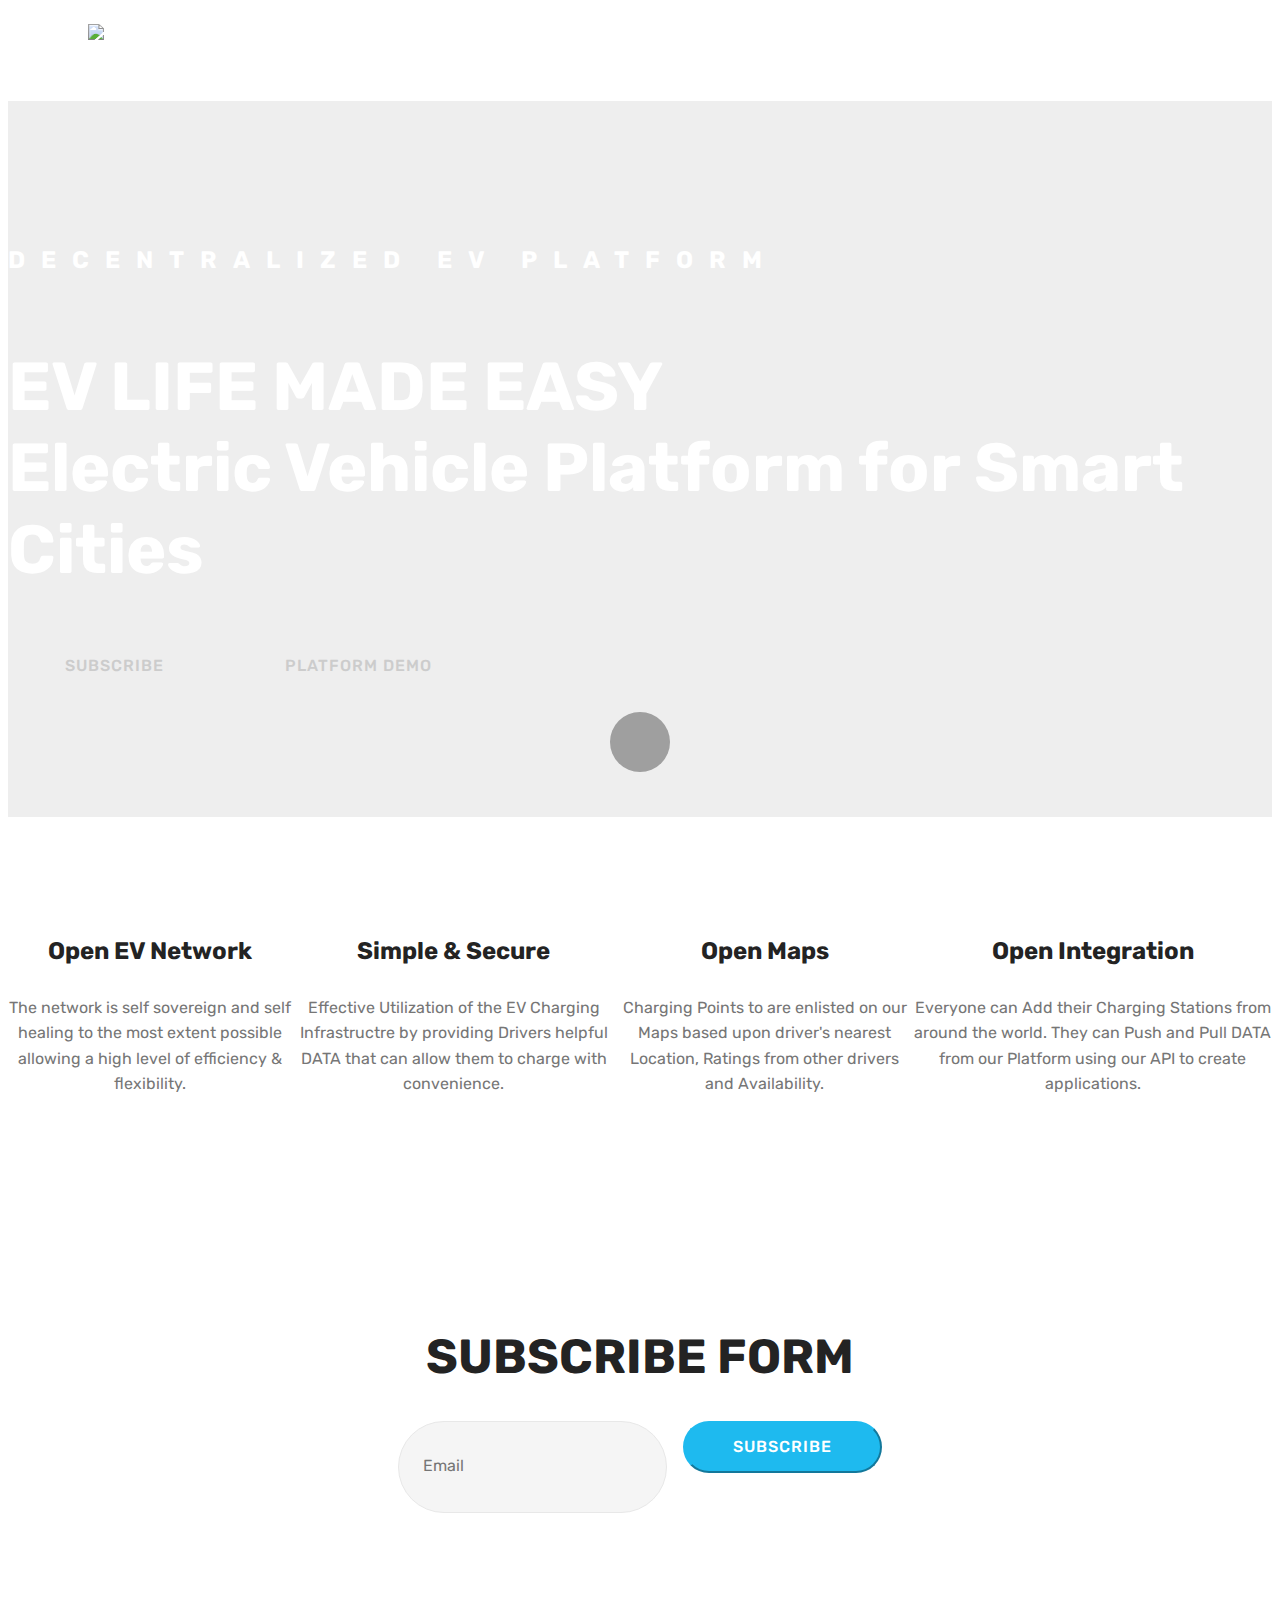
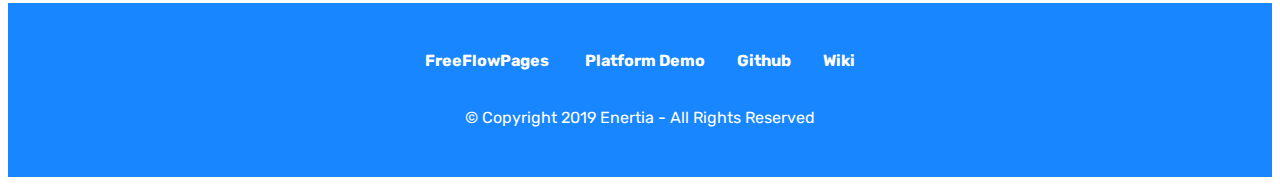
==== index.html @ 3110c39f "Merge branch 'master' into production" ====
<!DOCTYPE html>
<html >
<head>
  <!-- Site made with Mobirise Website Builder v4.9.3, https://mobirise.com -->
  <meta charset="UTF-8">
  <meta http-equiv="X-UA-Compatible" content="IE=edge">
  <meta name="generator" content="Mobirise v4.9.3, mobirise.com">
  <meta name="viewport" content="width=device-width, initial-scale=1, minimum-scale=1">
  <link rel="shortcut icon" href="assets/images/enertia-logo-720x57.png" type="image/x-icon">
  <meta name="description" content="">
  <title>Home</title>
  <link rel="stylesheet" href="assets/web/assets/mobirise-icons/mobirise-icons.css">
  <link rel="stylesheet" href="assets/tether/tether.min.css">
  <link rel="stylesheet" href="assets/bootstrap/css/bootstrap.min.css">
  <link rel="stylesheet" href="assets/bootstrap/css/bootstrap-grid.min.css">
  <link rel="stylesheet" href="assets/bootstrap/css/bootstrap-reboot.min.css">
  <link rel="stylesheet" href="assets/dropdown/css/style.css">
  <link rel="stylesheet" href="assets/socicon/css/styles.css">
  <link rel="stylesheet" href="assets/theme/css/style.css">
  <link rel="stylesheet" href="assets/mobirise/css/mbr-additional.css" type="text/css">
  
  
  
</head>
<body>
  <section class="menu cid-rkdeNTMAWN" once="menu" id="menu2-7">

    

    <nav class="navbar navbar-expand beta-menu navbar-dropdown align-items-center navbar-fixed-top navbar-toggleable-sm">
        <button class="navbar-toggler navbar-toggler-right" type="button" data-toggle="collapse" data-target="#navbarSupportedContent" aria-controls="navbarSupportedContent" aria-expanded="false" aria-label="Toggle navigation">
            <div class="hamburger">
                <span></span>
                <span></span>
                <span></span>
                <span></span>
            </div>
        </button>
        <div class="menu-logo">
            <div class="navbar-brand">
                <span class="navbar-logo">
                    <a href="https://mobirise.co">
                        <img src="assets/images/enertia-logo-720x57.png" alt="Mobirise" title="" style="height: 3.8rem;">
                    </a>
                </span>
                
            </div>
        </div>
        <div class="collapse navbar-collapse" id="navbarSupportedContent">
            
            
        </div>
    </nav>
</section>

<section class="engine"><a href="https://mobirise.info/d">free web maker</a></section><section class="header11 cid-rkHJr45l6P mbr-parallax-background" id="header11-g">

    <!-- Block parameters controls (Blue "Gear" panel) -->
    
    <!-- End block parameters -->

    
    <div class="container align-left">
        <div class="media-container-column mbr-white col-md-12">
            <h3 class="mbr-section-subtitle py-3 mbr-fonts-style display-5"><span style="font-style: normal;">DECENTRALIZED EV PLATFORM</span></h3>
            <h1 class="mbr-section-title py-3 mbr-fonts-style display-1"><strong>EV LIFE MADE EASY</strong>&nbsp;<br>Electric Vehicle Platform for Smart Cities&nbsp;</h1>
            
            <div class="mbr-section-btn py-4"><a class="btn btn-md btn-primary-outline display-4" href="index.html#form3-h">SUBSCRIBE</a> <a class="btn btn-md btn-primary-outline display-4" href="https://enertia.tech/">PLATFORM DEMO</a></div>
        </div>
    </div>

    <div class="mbr-arrow hidden-sm-down" aria-hidden="true">
        <a href="#next">
            <i class="mbri-down mbr-iconfont"></i>
        </a>
    </div>
</section>

<section class="features1 cid-rlV2xvvLhg" id="features1-l">
    
    

    
    <div class="container">
        <div class="media-container-row">

            <div class="card p-3 col-12 col-md-6 col-lg-3">
                <div class="card-img pb-3">
                    <span class="mbr-iconfont mbri-upload"></span>
                </div>
                <div class="card-box">
                    <h4 class="card-title py-3 mbr-fonts-style display-5"><div><span style="color: inherit; font-size: 1.5rem; background-color: transparent;">Open EV Network</span><br></div></h4>
                    <p class="mbr-text mbr-fonts-style display-7">
                        The network is self sovereign and self healing to the most extent possible allowing a high level of efficiency &amp; flexibility.
                    </p>
                </div>
            </div>

            <div class="card p-3 col-12 col-md-6 col-lg-3">
                <div class="card-img pb-3">
                    <span class="mbri-touch mbr-iconfont"></span>
                </div>
                <div class="card-box">
                    <h4 class="card-title py-3 mbr-fonts-style display-5">Simple &amp; Secure</h4>
                    <p class="mbr-text mbr-fonts-style display-7">
                        Effective Utilization of the EV Charging Infrastructre by providing Drivers helpful DATA that can allow them to charge with convenience.
                    </p>
                </div>
            </div>

            <div class="card p-3 col-12 col-md-6 col-lg-3">
                <div class="card-img pb-3">
                    <span class="mbr-iconfont mbri-map-pin"></span>
                </div>
                <div class="card-box">
                    <h4 class="card-title py-3 mbr-fonts-style display-5">Open Maps</h4>
                    <p class="mbr-text mbr-fonts-style display-7">
                        Charging Points to are enlisted on our Maps based upon driver's nearest Location, Ratings from other drivers and Availability.
                    </p>
                </div>
            </div>

            <div class="card p-3 col-12 col-md-6 col-lg-3">
                <div class="card-img pb-3">
                    <span class="mbr-iconfont mbri-code"></span>
                </div>
                <div class="card-box">
                    <h4 class="card-title py-3 mbr-fonts-style display-5">Open Integration</h4>
                    <p class="mbr-text mbr-fonts-style display-7">
                       Everyone can Add their Charging Stations from around the world. They can Push and Pull DATA from our Platform using our API to create applications.
                    </p>
                </div>
            </div>

        </div>

    </div>

</section>

<section class="mbr-section form3 cid-rkHKtgsxx2" id="form3-h">

    

    

    <div class="container">
        <div class="row justify-content-center">
            <div class="title col-12 col-lg-8">
                <h2 class="align-center pb-2 mbr-fonts-style display-2"><strong>
                    SUBSCRIBE FORM
                </strong></h2>
                
            </div>
        </div>

        <div class="row py-2 justify-content-center">
            <div class="col-12 col-lg-6  col-md-8 " data-form-type="formoid">
                <!---Formbuilder Form--->
                <form action="https://mobirise.com/" method="POST" class="mbr-form form-with-styler" data-form-title="Mobirise Form"><input type="hidden" name="email" data-form-email="true" value="C3WVI40eLEKBYgcEuEPixJX2FfTzq9h1u4p64rsVDgwEeV5DIdiOLQjajGuOXfYWsMoM6yHEkqveeNVj9CJqTa3I5eEjtFbiZocoJZM1Gl+nefqt1rKKyQvi8cILj3jt">
                    <div class="row">
                        <div hidden="hidden" data-form-alert="" class="alert alert-success col-12">Thanks for filling out the form! The Enertia team will get back to you as soon as possible.</div>
                        <div hidden="hidden" data-form-alert-danger="" class="alert alert-danger col-12">
                        </div>
                    </div>
                    <div class="dragArea row">
                        <div class="form-group col" data-for="email">
                            <input type="email" name="email" placeholder="Email" data-form-field="Email" required="required" class="form-control display-7" id="email-form3-h">
                        </div>
                        <div class="col-auto input-group-btn"><button type="submit" class="btn  btn-secondary display-4">SUBSCRIBE</button></div>
                    </div>
                </form><!---Formbuilder Form--->
            </div>
        </div>
    </div>
</section>

<section once="" class="cid-rlgVO2zEhl mbr-reveal" id="footer7-k">

    

    

    <div class="container">
        <div class="media-container-row align-center mbr-white">
            <div class="row row-links">
                <ul class="foot-menu">
                    
                    
                    
                    
                    
                <li class="foot-menu-item mbr-fonts-style display-7"><strong><a href="https://freeflowpages.com/s/enertia/"><b>FreeFlowPages</b>&nbsp;</a></strong></li><li class="foot-menu-item mbr-fonts-style display-7"><a href="http://www.enertia.tech"><strong>Platform Demo</strong></a></li><li class="foot-menu-item mbr-fonts-style display-7"><a href="https://github.com/enertia-io"><strong>Github</strong></a></li><li class="foot-menu-item mbr-fonts-style display-7"><a href="http://wiki.enertia.io"><strong>Wiki</strong></a></li></ul>
            </div>
            
            <div class="row row-copirayt">
                <p class="mbr-text mb-0 mbr-fonts-style mbr-white align-center display-7">
                    © Copyright 2019 Enertia - All Rights Reserved
                </p>
            </div>
        </div>
    </div>
</section>


  <script src="assets/web/assets/jquery/jquery.min.js"></script>
  <script src="assets/popper/popper.min.js"></script>
  <script src="assets/tether/tether.min.js"></script>
  <script src="assets/bootstrap/js/bootstrap.min.js"></script>
  <script src="assets/smoothscroll/smooth-scroll.js"></script>
  <script src="assets/dropdown/js/script.min.js"></script>
  <script src="assets/touchswipe/jquery.touch-swipe.min.js"></script>
  <script src="assets/parallax/jarallax.min.js"></script>
  <script src="assets/theme/js/script.js"></script>
  <script src="assets/formoid/formoid.min.js"></script>
  
  
</body>
</html>
---- assets/socicon/css/styles.css ----
@charset "UTF-8";

@font-face {
  font-family: "socicon";
  src:url("../fonts/socicon.eot");
  src:url("../fonts/socicon.eot?#iefix") format("embedded-opentype"),
    url("../fonts/socicon.woff") format("woff"),
    url("../fonts/socicon.ttf") format("truetype"),
    url("../fonts/socicon.svg#socicon") format("svg");
  font-weight: normal;
  font-style: normal;

}

[data-icon]:before {
  font-family: "socicon" !important;
  content: attr(data-icon);
  font-style: normal !important;
  font-weight: normal !important;
  font-variant: normal !important;
  text-transform: none !important;
  speak: none;
  line-height: 1;
  -webkit-font-smoothing: antialiased;
  -moz-osx-font-smoothing: grayscale;
}

[class^="socicon-"]:before,
[class*=" socicon-"]:before {
  font-family: "socicon" !important;
  font-style: normal !important;
  font-weight: normal !important;
  font-variant: normal !important;
  text-transform: none !important;
  speak: none;
  line-height: 1;
  -webkit-font-smoothing: antialiased;
  -moz-osx-font-smoothing: grayscale;
}

.socicon-modelmayhem:before {
  content: "\e000";
}
.socicon-mixcloud:before {
  content: "\e001";
}
.socicon-drupal:before {
  content: "\e002";
}
.socicon-swarm:before {
  content: "\e003";
}
.socicon-istock:before {
  content: "\e004";
}
.socicon-yammer:before {
  content: "\e005";
}
.socicon-ello:before {
  content: "\e006";
}
.socicon-stackoverflow:before {
  content: "\e007";
}
.socicon-persona:before {
  content: "\e008";
}
.socicon-triplej:before {
  content: "\e009";
}
.socicon-houzz:before {
  content: "\e00a";
}
.socicon-rss:before {
  content: "\e00b";
}
.socicon-paypal:before {
  content: "\e00c";
}
.socicon-odnoklassniki:before {
  content: "\e00d";
}
.socicon-airbnb:before {
  content: "\e00e";
}
.socicon-periscope:before {
  content: "\e00f";
}
.socicon-outlook:before {
  content: "\e010";
}
.socicon-coderwall:before {
  content: "\e011";
}
.socicon-tripadvisor:before {
  content: "\e012";
}
.socicon-appnet:before {
  content: "\e013";
}
.socicon-goodreads:before {
  content: "\e014";
}
.socicon-tripit:before {
  content: "\e015";
}
.socicon-lanyrd:before {
  content: "\e016";
}
.socicon-slideshare:before {
  content: "\e017";
}
.socicon-buffer:before {
  content: "\e018";
}
.socicon-disqus:before {
  content: "\e019";
}
.socicon-vkontakte:before {
  content: "\e01a";
}
.socicon-whatsapp:before {
  content: "\e01b";
}
.socicon-patreon:before {
  content: "\e01c";
}
.socicon-storehouse:before {
  content: "\e01d";
}
.socicon-pocket:before {
  content: "\e01e";
}
.socicon-mail:before {
  content: "\e01f";
}
.socicon-blogger:before {
  content: "\e020";
}
.socicon-technorati:before {
  content: "\e021";
}
.socicon-reddit:before {
  content: "\e022";
}
.socicon-dribbble:before {
  content: "\e023";
}
.socicon-stumbleupon:before {
  content: "\e024";
}
.socicon-digg:before {
  content: "\e025";
}
.socicon-envato:before {
  content: "\e026";
}
.socicon-behance:before {
  content: "\e027";
}
.socicon-delicious:before {
  content: "\e028";
}
.socicon-deviantart:before {
  content: "\e029";
}
.socicon-forrst:before {
  content: "\e02a";
}
.socicon-play:before {
  content: "\e02b";
}
.socicon-zerply:before {
  content: "\e02c";
}
.socicon-wikipedia:before {
  content: "\e02d";
}
.socicon-apple:before {
  content: "\e02e";
}
.socicon-flattr:before {
  content: "\e02f";
}
.socicon-github:before {
  content: "\e030";
}
.socicon-renren:before {
  content: "\e031";
}
.socicon-friendfeed:before {
  content: "\e032";
}
.socicon-newsvine:before {
  content: "\e033";
}
.socicon-identica:before {
  content: "\e034";
}
.socicon-bebo:before {
  content: "\e035";
}
.socicon-zynga:before {
  content: "\e036";
}
.socicon-steam:before {
  content: "\e037";
}
.socicon-xbox:before {
  content: "\e038";
}
.socicon-windows:before {
  content: "\e039";
}
.socicon-qq:before {
  content: "\e03a";
}
.socicon-douban:before {
  content: "\e03b";
}
.socicon-meetup:before {
  content: "\e03c";
}
.socicon-playstation:before {
  content: "\e03d";
}
.socicon-android:before {
  content: "\e03e";
}
.socicon-snapchat:before {
  content: "\e03f";
}
.socicon-twitter:before {
  content: "\e040";
}
.socicon-facebook:before {
  content: "\e041";
}
.socicon-googleplus:before {
  content: "\e042";
}
.socicon-pinterest:before {
  content: "\e043";
}
.socicon-foursquare:before {
  content: "\e044";
}
.socicon-yahoo:before {
  content: "\e045";
}
.socicon-skype:before {
  content: "\e046";
}
.socicon-yelp:before {
  content: "\e047";
}
.socicon-feedburner:before {
  content: "\e048";
}
.socicon-linkedin:before {
  content: "\e049";
}
.socicon-viadeo:before {
  content: "\e04a";
}
.socicon-xing:before {
  content: "\e04b";
}
.socicon-myspace:before {
  content: "\e04c";
}
.socicon-soundcloud:before {
  content: "\e04d";
}
.socicon-spotify:before {
  content: "\e04e";
}
.socicon-grooveshark:before {
  content: "\e04f";
}
.socicon-lastfm:before {
  content: "\e050";
}
.socicon-youtube:before {
  content: "\e051";
}
.socicon-vimeo:before {
  content: "\e052";
}
.socicon-dailymotion:before {
  content: "\e053";
}
.socicon-vine:before {
  content: "\e054";
}
.socicon-flickr:before {
  content: "\e055";
}
.socicon-500px:before {
  content: "\e056";
}
.socicon-wordpress:before {
  content: "\e058";
}
.socicon-tumblr:before {
  content: "\e059";
}
.socicon-twitch:before {
  content: "\e05a";
}
.socicon-8tracks:before {
  content: "\e05b";
}
.socicon-amazon:before {
  content: "\e05c";
}
.socicon-icq:before {
  content: "\e05d";
}
.socicon-smugmug:before {
  content: "\e05e";
}
.socicon-ravelry:before {
  content: "\e05f";
}
.socicon-weibo:before {
  content: "\e060";
}
.socicon-baidu:before {
  content: "\e061";
}
.socicon-angellist:before {
  content: "\e062";
}
.socicon-ebay:before {
  content: "\e063";
}
.socicon-imdb:before {
  content: "\e064";
}
.socicon-stayfriends:before {
  content: "\e065";
}
.socicon-residentadvisor:before {
  content: "\e066";
}
.socicon-google:before {
  content: "\e067";
}
.socicon-yandex:before {
  content: "\e068";
}
.socicon-sharethis:before {
  content: "\e069";
}
.socicon-bandcamp:before {
  content: "\e06a";
}
.socicon-itunes:before {
  content: "\e06b";
}
.socicon-deezer:before {
  content: "\e06c";
}
.socicon-telegram:before {
  content: "\e06e";
}
.socicon-openid:before {
  content: "\e06f";
}
.socicon-amplement:before {
  content: "\e070";
}
.socicon-viber:before {
  content: "\e071";
}
.socicon-zomato:before {
  content: "\e072";
}
.socicon-draugiem:before {
  content: "\e074";
}
.socicon-endomodo:before {
  content: "\e075";
}
.socicon-filmweb:before {
  content: "\e076";
}
.socicon-stackexchange:before {
  content: "\e077";
}
.socicon-wykop:before {
  content: "\e078";
}
.socicon-teamspeak:before {
  content: "\e079";
}
.socicon-teamviewer:before {
  content: "\e07a";
}
.socicon-ventrilo:before {
  content: "\e07b";
}
.socicon-younow:before {
  content: "\e07c";
}
.socicon-raidcall:before {
  content: "\e07d";
}
.socicon-mumble:before {
  content: "\e07e";
}
.socicon-medium:before {
  content: "\e06d";
}
.socicon-bebee:before {
  content: "\e07f";
}
.socicon-hitbox:before {
  content: "\e080";
}
.socicon-reverbnation:before {
  content: "\e081";
}
.socicon-formulr:before {
  content: "\e082";
}
.socicon-instagram:before {
  content: "\e057";
}
.socicon-battlenet:before {
  content: "\e083";
}
.socicon-chrome:before {
  content: "\e084";
}
.socicon-discord:before {
  content: "\e086";
}
.socicon-issuu:before {
  content: "\e087";
}
.socicon-macos:before {
  content: "\e088";
}
.socicon-firefox:before {
  content: "\e089";
}
.socicon-opera:before {
  content: "\e08d";
}
.socicon-keybase:before {
  content: "\e090";
}
.socicon-alliance:before {
  content: "\e091";
}
.socicon-livejournal:before {
  content: "\e092";
}
.socicon-googlephotos:before {
  content: "\e093";
}
.socicon-horde:before {
  content: "\e094";
}
.socicon-etsy:before {
  content: "\e095";
}
.socicon-zapier:before {
  content: "\e096";
}
.socicon-google-scholar:before {
  content: "\e097";
}
.socicon-researchgate:before {
  content: "\e098";
}
.socicon-wechat:before {
  content: "\e099";
}
.socicon-strava:before {
  content: "\e09a";
}
.socicon-line:before {
  content: "\e09b";
}
.socicon-lyft:before {
  content: "\e09c";
}
.socicon-uber:before {
  content: "\e09d";
}
.socicon-songkick:before {
  content: "\e09e";
}
.socicon-viewbug:before {
  content: "\e09f";
}
.socicon-googlegroups:before {
  content: "\e0a0";
}
.socicon-quora:before {
  content: "\e073";
}
.socicon-diablo:before {
  content: "\e085";
}
.socicon-blizzard:before {
  content: "\e0a1";
}
.socicon-hearthstone:before {
  content: "\e08b";
}
.socicon-heroes:before {
  content: "\e08a";
}
.socicon-overwatch:before {
  content: "\e08c";
}
.socicon-warcraft:before {
  content: "\e08e";
}
.socicon-starcraft:before {
  content: "\e08f";
}
.socicon-beam:before {
  content: "\e0a2";
}
.socicon-curse:before {
  content: "\e0a3";
}
.socicon-player:before {
  content: "\e0a4";
}
.socicon-streamjar:before {
  content: "\e0a5";
}
.socicon-nintendo:before {
  content: "\e0a6";
}
.socicon-hellocoton:before {
  content: "\e0a7";
}
---- assets/theme/css/style.css ----
/*!
 * Mobirise v4 theme (https://mobirise.com/)
 * Copyright 2017 Mobirise
 */
section {
  background-color: #eeeeee; }

section,
.container,
.container-fluid {
  position: relative;
  word-wrap: break-word; }

a.mbr-iconfont:hover {
  text-decoration: none; }

.article .lead p, .article .lead ul, .article .lead ol, .article .lead pre, .article .lead blockquote {
  margin-bottom: 0; }

a {
  font-style: normal;
  font-weight: 400;
  cursor: pointer; }
  a, a:hover {
    text-decoration: none; }

figure {
  margin-bottom: 0; }

body {
  color: #232323; }

h1, h2, h3, h4, h5, h6,
.h1, .h2, .h3, .h4, .h5, .h6,
.display-1, .display-2, .display-3, .display-4 {
  line-height: 1;
  word-break: break-word;
  word-wrap: break-word; }

b, strong {
  font-weight: bold; }

blockquote {
  padding: 10px 0 10px 20px;
  position: relative;
  border-left: 2px solid;
  border-color: #ff3366; }

input:-webkit-autofill, input:-webkit-autofill:hover, input:-webkit-autofill:focus, input:-webkit-autofill:active {
  transition-delay: 9999s;
  transition-property: background-color, color; }

textarea[type="hidden"] {
  display: none; }

body {
  position: relative; }

section {
  background-position: 50% 50%;
  background-repeat: no-repeat;
  background-size: cover; }
  section .mbr-background-video,
  section .mbr-background-video-preview {
    position: absolute;
    bottom: 0;
    left: 0;
    right: 0;
    top: 0; }

.hidden {
  visibility: hidden; }

.mbr-z-index20 {
  z-index: 20; }

/*! Base colors */
.mbr-white {
  color: #ffffff; }

.mbr-black {
  color: #000000; }

.mbr-bg-white {
  background-color: #ffffff; }

.mbr-bg-black {
  background-color: #000000; }

/*! Text-aligns */
.align-left {
  text-align: left; }

.align-center {
  text-align: center; }

.align-right {
  text-align: right; }

@media (max-width: 767px) {
  .align-left, .align-center, .align-right, .mbr-section-btn, .mbr-section-title {
    text-align: center; } }
/*! Font-weight  */
.mbr-light {
  font-weight: 300; }

.mbr-regular {
  font-weight: 400; }

.mbr-semibold {
  font-weight: 500; }

.mbr-bold {
  font-weight: 700; }

/*! Media  */
.media-size-item {
  -webkit-flex: 1 1 auto;
  -moz-flex: 1 1 auto;
  -ms-flex: 1 1 auto;
  -o-flex: 1 1 auto;
  flex: 1 1 auto; }

.media-content {
  -webkit-flex-basis: 100%;
  flex-basis: 100%; }

.media-container-row {
  display: -ms-flexbox;
  display: -webkit-flex;
  display: flex;
  -webkit-flex-direction: row;
  -ms-flex-direction: row;
  flex-direction: row;
  -webkit-flex-wrap: wrap;
  -ms-flex-wrap: wrap;
  flex-wrap: wrap;
  -webkit-justify-content: center;
  -ms-flex-pack: center;
  justify-content: center;
  -webkit-align-content: center;
  -ms-flex-line-pack: center;
  align-content: center;
  -webkit-align-items: start;
  -ms-flex-align: start;
  align-items: start; }
  .media-container-row .media-size-item {
    width: 400px; }

.media-container-column {
  display: -ms-flexbox;
  display: -webkit-flex;
  display: flex;
  -webkit-flex-direction: column;
  -ms-flex-direction: column;
  flex-direction: column;
  -webkit-flex-wrap: wrap;
  -ms-flex-wrap: wrap;
  flex-wrap: wrap;
  -webkit-justify-content: center;
  -ms-flex-pack: center;
  justify-content: center;
  -webkit-align-content: center;
  -ms-flex-line-pack: center;
  align-content: center;
  -webkit-align-items: stretch;
  -ms-flex-align: stretch;
  align-items: stretch; }
  .media-container-column > * {
    width: 100%; }

@media (min-width: 992px) {
  .media-container-row {
    -webkit-flex-wrap: nowrap;
    -ms-flex-wrap: nowrap;
    flex-wrap: nowrap; } }
figure {
  overflow: hidden; }

figure[mbr-media-size] {
  transition: width 0.1s; }

.mbr-figure img, .mbr-figure iframe {
  display: block;
  width: 100%; }

.card {
  background-color: transparent;
  border: none; }

.card-img {
  text-align: center;
  flex-shrink: 0;
  -webkit-flex-shrink: 0; }

.media {
  max-width: 100%;
  margin: 0 auto; }

.mbr-figure {
  -ms-flex-item-align: center;
  -ms-grid-row-align: center;
  -webkit-align-self: center;
  align-self: center; }

.media-container > div {
  max-width: 100%; }

.mbr-figure img, .card-img img {
  width: 100%; }

@media (max-width: 991px) {
  .media-size-item {
    width: auto !important; }

  .media {
    width: auto; }

  .mbr-figure {
    width: 100% !important; } }
/*! Buttons */
.mbr-section-btn {
  margin-left: -.25rem;
  margin-right: -.25rem;
  font-size: 0; }

nav .mbr-section-btn {
  margin-left: 0rem;
  margin-right: 0rem; }

/*! Btn icon margin */
.btn .mbr-iconfont, .btn.btn-sm .mbr-iconfont {
  cursor: pointer;
  margin-right: 0.5rem; }

.btn.btn-md .mbr-iconfont, .btn.btn-md .mbr-iconfont {
  margin-right: 0.8rem; }

.mbr-regular {
  font-weight: 400; }

.mbr-semibold {
  font-weight: 500; }

.mbr-bold {
  font-weight: 700; }

[type="submit"] {
  -webkit-appearance: none; }

/*! Full-screen */
.mbr-fullscreen .mbr-overlay {
  min-height: 100vh; }

.mbr-fullscreen {
  display: flex;
  display: -webkit-flex;
  display: -moz-flex;
  display: -ms-flex;
  display: -o-flex;
  align-items: center;
  -webkit-align-items: center;
  min-height: 100vh;
  padding-top: 3rem;
  padding-bottom: 3rem; }

/*! Map */
.map {
  height: 25rem;
  position: relative; }
  .map iframe {
    width: 100%;
    height: 100%; }

/* Form */
.form-asterisk {
  font-family: initial;
  position: absolute;
  top: -2px;
  font-weight: normal; }

/*! Scroll to top arrow */
.mbr-arrow-up {
  bottom: 25px;
  right: 90px;
  position: fixed;
  text-align: right;
  z-index: 5000;
  color: #ffffff;
  font-size: 32px;
  transform: rotate(180deg);
  -webkit-transform: rotate(180deg); }

.mbr-arrow-up a {
  background: rgba(0, 0, 0, 0.2);
  border-radius: 3px;
  color: #fff;
  display: inline-block;
  height: 60px;
  width: 60px;
  outline-style: none !important;
  position: relative;
  text-decoration: none;
  transition: all .3s ease-in-out;
  cursor: pointer;
  text-align: center; }
  .mbr-arrow-up a:hover {
    background-color: rgba(0, 0, 0, 0.4); }
  .mbr-arrow-up a i {
    line-height: 60px; }

.mbr-arrow-up-icon {
  display: block;
  color: #fff; }

.mbr-arrow-up-icon::before {
  content: "\203a";
  display: inline-block;
  font-family: serif;
  font-size: 32px;
  line-height: 1;
  font-style: normal;
  position: relative;
  top: 6px;
  left: -4px;
  -webkit-transform: rotate(-90deg);
  transform: rotate(-90deg); }

/*! Arrow Down */
.mbr-arrow {
  position: absolute;
  bottom: 45px;
  left: 50%;
  width: 60px;
  height: 60px;
  cursor: pointer;
  background-color: rgba(80, 80, 80, 0.5);
  border-radius: 50%;
  -webkit-transform: translateX(-50%);
  transform: translateX(-50%); }
  .mbr-arrow > a {
    display: inline-block;
    text-decoration: none;
    outline-style: none;
    -webkit-animation: arrowdown 1.7s ease-in-out infinite;
    animation: arrowdown 1.7s ease-in-out infinite; }
    .mbr-arrow > a > i {
      position: absolute;
      top: -2px;
      left: 15px;
      font-size: 2rem; }

@keyframes arrowdown {
  0% {
    transform: translateY(0px);
    -webkit-transform: translateY(0px); }
  50% {
    transform: translateY(-5px);
    -webkit-transform: translateY(-5px); }
  100% {
    transform: translateY(0px);
    -webkit-transform: translateY(0px); } }
@-webkit-keyframes arrowdown {
  0% {
    transform: translateY(0px);
    -webkit-transform: translateY(0px); }
  50% {
    transform: translateY(-5px);
    -webkit-transform: translateY(-5px); }
  100% {
    transform: translateY(0px);
    -webkit-transform: translateY(0px); } }
@media (max-width: 500px) {
  .mbr-arrow-up {
    left: 50%;
    right: auto;
    transform: translateX(-50%) rotate(180deg);
    -webkit-transform: translateX(-50%) rotate(180deg); } }
/*Gradients animation*/
@keyframes gradient-animation {
  from {
    background-position: 0% 100%;
    animation-timing-function: ease-in-out; }
  to {
    background-position: 100% 0%;
    animation-timing-function: ease-in-out; } }
@-webkit-keyframes gradient-animation {
  from {
    background-position: 0% 100%;
    animation-timing-function: ease-in-out; }
  to {
    background-position: 100% 0%;
    animation-timing-function: ease-in-out; } }
.bg-gradient {
  background-size: 200% 200%;
  animation: gradient-animation 5s infinite alternate;
  -webkit-animation: gradient-animation 5s infinite alternate; }

.menu .navbar-brand {
  display: -webkit-flex; }
  .menu .navbar-brand span {
    display: flex;
    display: -webkit-flex; }
  .menu .navbar-brand .navbar-caption-wrap {
    display: -webkit-flex; }
  .menu .navbar-brand .navbar-logo img {
    display: -webkit-flex; }
@media (min-width: 768px) and (max-width: 991px) {
  .menu .navbar-toggleable-sm .navbar-nav {
    display: -webkit-box;
    display: -webkit-flex;
    display: -ms-flexbox; } }
@media (min-width: 992px) {
  .menu .navbar-nav.nav-dropdown {
    display: -webkit-flex; }
  .menu .navbar-toggleable-sm .navbar-collapse {
    display: -webkit-flex !important; } }
@media (max-width: 767px) {
  .menu .navbar-collapse {
    overflow-y: auto;
    max-height: 80vh; }
  .menu .dropdown-menu {
    max-height: 60vh;
    overflow-y: auto; } }

.navbar {
  display: -webkit-flex;
  -webkit-flex-wrap: wrap;
  -webkit-align-items: center;
  -webkit-justify-content: space-between; }

.navbar-collapse {
  -webkit-flex-basis: 100%;
  -webkit-flex-grow: 1;
  -webkit-align-items: center; }

.nav-dropdown .link {
  padding: .667em 1.667em !important;
  margin: 0 !important; }

.nav {
  display: -webkit-flex;
  -webkit-flex-wrap: wrap; }

.row {
  display: -webkit-flex;
  -webkit-flex-wrap: wrap; }

.justify-content-center {
  -webkit-justify-content: center; }

.form-inline {
  display: -webkit-flex;
  -webkit-flex-flow: row wrap;
  -webkit-align-items: center; }

.card-wrapper {
  -webkit-flex: 1; }

.carousel-control {
  z-index: 10;
  display: -webkit-flex;
  -webkit-align-items: center;
  -webkit-justify-content: center; }

.carousel-controls {
  display: -webkit-flex; }

.media {
  display: -webkit-flex; }

/*# sourceMappingURL=style.css.map */
.engine {
	position: absolute;
	text-indent: -2400px;
	text-align: center;
	padding: 0;
	top: 0;
	left: -2400px;
}
---- assets/mobirise/css/mbr-additional.css ----
@import url(https://fonts.googleapis.com/css?family=Rubik:300,300i,400,400i,500,500i,700,700i,900,900i);





body {
  font-style: normal;
  line-height: 1.5;
}
.mbr-section-title {
  font-style: normal;
  line-height: 1.2;
}
.mbr-section-subtitle {
  line-height: 1.3;
}
.mbr-text {
  font-style: normal;
  line-height: 1.6;
}
.display-1 {
  font-family: 'Rubik', sans-serif;
  font-size: 4.25rem;
}
.display-1 > .mbr-iconfont {
  font-size: 6.8rem;
}
.display-2 {
  font-family: 'Rubik', sans-serif;
  font-size: 3rem;
}
.display-2 > .mbr-iconfont {
  font-size: 4.8rem;
}
.display-4 {
  font-family: 'Rubik', sans-serif;
  font-size: 1rem;
}
.display-4 > .mbr-iconfont {
  font-size: 1.6rem;
}
.display-5 {
  font-family: 'Rubik', sans-serif;
  font-size: 1.5rem;
}
.display-5 > .mbr-iconfont {
  font-size: 2.4rem;
}
.display-7 {
  font-family: 'Rubik', sans-serif;
  font-size: 1rem;
}
.display-7 > .mbr-iconfont {
  font-size: 1.6rem;
}
/* ---- Fluid typography for mobile devices ---- */
/* 1.4 - font scale ratio ( bootstrap == 1.42857 ) */
/* 100vw - current viewport width */
/* (48 - 20)  48 == 48rem == 768px, 20 == 20rem == 320px(minimal supported viewport) */
/* 0.65 - min scale variable, may vary */
@media (max-width: 768px) {
  .display-1 {
    font-size: 3.4rem;
    font-size: calc( 2.1374999999999997rem + (4.25 - 2.1374999999999997) * ((100vw - 20rem) / (48 - 20)));
    line-height: calc( 1.4 * (2.1374999999999997rem + (4.25 - 2.1374999999999997) * ((100vw - 20rem) / (48 - 20))));
  }
  .display-2 {
    font-size: 2.4rem;
    font-size: calc( 1.7rem + (3 - 1.7) * ((100vw - 20rem) / (48 - 20)));
    line-height: calc( 1.4 * (1.7rem + (3 - 1.7) * ((100vw - 20rem) / (48 - 20))));
  }
  .display-4 {
    font-size: 0.8rem;
    font-size: calc( 1rem + (1 - 1) * ((100vw - 20rem) / (48 - 20)));
    line-height: calc( 1.4 * (1rem + (1 - 1) * ((100vw - 20rem) / (48 - 20))));
  }
  .display-5 {
    font-size: 1.2rem;
    font-size: calc( 1.175rem + (1.5 - 1.175) * ((100vw - 20rem) / (48 - 20)));
    line-height: calc( 1.4 * (1.175rem + (1.5 - 1.175) * ((100vw - 20rem) / (48 - 20))));
  }
}
/* Buttons */
.btn {
  font-weight: 500;
  border-width: 2px;
  font-style: normal;
  letter-spacing: 1px;
  margin: .4rem .8rem;
  white-space: normal;
  -webkit-transition: all 0.3s ease-in-out;
  -moz-transition: all 0.3s ease-in-out;
  transition: all 0.3s ease-in-out;
  display: inline-flex;
  align-items: center;
  justify-content: center;
  word-break: break-word;
  -webkit-align-items: center;
  -webkit-justify-content: center;
  display: -webkit-inline-flex;
  padding: 1rem 3rem;
  border-radius: 3px;
}
.btn-sm {
  font-weight: 500;
  letter-spacing: 1px;
  -webkit-transition: all 0.3s ease-in-out;
  -moz-transition: all 0.3s ease-in-out;
  transition: all 0.3s ease-in-out;
  padding: 0.6rem 1.5rem;
  border-radius: 3px;
}
.btn-md {
  font-weight: 500;
  letter-spacing: 1px;
  margin: .4rem .8rem !important;
  -webkit-transition: all 0.3s ease-in-out;
  -moz-transition: all 0.3s ease-in-out;
  transition: all 0.3s ease-in-out;
  padding: 1rem 3rem;
  border-radius: 3px;
}
.btn-lg {
  font-weight: 500;
  letter-spacing: 1px;
  margin: .4rem .8rem !important;
  -webkit-transition: all 0.3s ease-in-out;
  -moz-transition: all 0.3s ease-in-out;
  transition: all 0.3s ease-in-out;
  padding: 1.2rem 3.2rem;
  border-radius: 3px;
}
.bg-primary {
  background-color: #ffffff !important;
}
.bg-success {
  background-color: #f7ed4a !important;
}
.bg-info {
  background-color: #82786e !important;
}
.bg-warning {
  background-color: #879a9f !important;
}
.bg-danger {
  background-color: #b1a374 !important;
}
.btn-primary,
.btn-primary:active {
  background-color: #ffffff !important;
  border-color: #ffffff !important;
  color: #808080 !important;
}
.btn-primary:hover,
.btn-primary:focus,
.btn-primary.focus,
.btn-primary.active {
  color: #808080 !important;
  background-color: #d9d9d9 !important;
  border-color: #d9d9d9 !important;
}
.btn-primary.disabled,
.btn-primary:disabled {
  color: #808080 !important;
  background-color: #d9d9d9 !important;
  border-color: #d9d9d9 !important;
}
.btn-secondary,
.btn-secondary:active {
  background-color: #1ebaef !important;
  border-color: #1ebaef !important;
  color: #ffffff !important;
}
.btn-secondary:hover,
.btn-secondary:focus,
.btn-secondary.focus,
.btn-secondary.active {
  color: #ffffff !important;
  background-color: #0d89b4 !important;
  border-color: #0d89b4 !important;
}
.btn-secondary.disabled,
.btn-secondary:disabled {
  color: #ffffff !important;
  background-color: #0d89b4 !important;
  border-color: #0d89b4 !important;
}
.btn-info,
.btn-info:active {
  background-color: #82786e !important;
  border-color: #82786e !important;
  color: #ffffff !important;
}
.btn-info:hover,
.btn-info:focus,
.btn-info.focus,
.btn-info.active {
  color: #ffffff !important;
  background-color: #59524b !important;
  border-color: #59524b !important;
}
.btn-info.disabled,
.btn-info:disabled {
  color: #ffffff !important;
  background-color: #59524b !important;
  border-color: #59524b !important;
}
.btn-success,
.btn-success:active {
  background-color: #f7ed4a !important;
  border-color: #f7ed4a !important;
  color: #3f3c03 !important;
}
.btn-success:hover,
.btn-success:focus,
.btn-success.focus,
.btn-success.active {
  color: #3f3c03 !important;
  background-color: #eadd0a !important;
  border-color: #eadd0a !important;
}
.btn-success.disabled,
.btn-success:disabled {
  color: #3f3c03 !important;
  background-color: #eadd0a !important;
  border-color: #eadd0a !important;
}
.btn-warning,
.btn-warning:active {
  background-color: #879a9f !important;
  border-color: #879a9f !important;
  color: #ffffff !important;
}
.btn-warning:hover,
.btn-warning:focus,
.btn-warning.focus,
.btn-warning.active {
  color: #ffffff !important;
  background-color: #617479 !important;
  border-color: #617479 !important;
}
.btn-warning.disabled,
.btn-warning:disabled {
  color: #ffffff !important;
  background-color: #617479 !important;
  border-color: #617479 !important;
}
.btn-danger,
.btn-danger:active {
  background-color: #b1a374 !important;
  border-color: #b1a374 !important;
  color: #ffffff !important;
}
.btn-danger:hover,
.btn-danger:focus,
.btn-danger.focus,
.btn-danger.active {
  color: #ffffff !important;
  background-color: #8b7d4e !important;
  border-color: #8b7d4e !important;
}
.btn-danger.disabled,
.btn-danger:disabled {
  color: #ffffff !important;
  background-color: #8b7d4e !important;
  border-color: #8b7d4e !important;
}
.btn-white {
  color: #333333 !important;
}
.btn-white,
.btn-white:active {
  background-color: #ffffff !important;
  border-color: #ffffff !important;
  color: #808080 !important;
}
.btn-white:hover,
.btn-white:focus,
.btn-white.focus,
.btn-white.active {
  color: #808080 !important;
  background-color: #d9d9d9 !important;
  border-color: #d9d9d9 !important;
}
.btn-white.disabled,
.btn-white:disabled {
  color: #808080 !important;
  background-color: #d9d9d9 !important;
  border-color: #d9d9d9 !important;
}
.btn-black,
.btn-black:active {
  background-color: #333333 !important;
  border-color: #333333 !important;
  color: #ffffff !important;
}
.btn-black:hover,
.btn-black:focus,
.btn-black.focus,
.btn-black.active {
  color: #ffffff !important;
  background-color: #0d0d0d !important;
  border-color: #0d0d0d !important;
}
.btn-black.disabled,
.btn-black:disabled {
  color: #ffffff !important;
  background-color: #0d0d0d !important;
  border-color: #0d0d0d !important;
}
.btn-primary-outline,
.btn-primary-outline:active {
  background: none;
  border-color: #cccccc;
  color: #cccccc;
}
.btn-primary-outline:hover,
.btn-primary-outline:focus,
.btn-primary-outline.focus,
.btn-primary-outline.active {
  color: #808080;
  background-color: #ffffff;
  border-color: #ffffff;
}
.btn-primary-outline.disabled,
.btn-primary-outline:disabled {
  color: #808080 !important;
  background-color: #ffffff !important;
  border-color: #ffffff !important;
}
.btn-secondary-outline,
.btn-secondary-outline:active {
  background: none;
  border-color: #0b779c;
  color: #0b779c;
}
.btn-secondary-outline:hover,
.btn-secondary-outline:focus,
.btn-secondary-outline.focus,
.btn-secondary-outline.active {
  color: #ffffff;
  background-color: #1ebaef;
  border-color: #1ebaef;
}
.btn-secondary-outline.disabled,
.btn-secondary-outline:disabled {
  color: #ffffff !important;
  background-color: #1ebaef !important;
  border-color: #1ebaef !important;
}
.btn-info-outline,
.btn-info-outline:active {
  background: none;
  border-color: #4b453f;
  color: #4b453f;
}
.btn-info-outline:hover,
.btn-info-outline:focus,
.btn-info-outline.focus,
.btn-info-outline.active {
  color: #ffffff;
  background-color: #82786e;
  border-color: #82786e;
}
.btn-info-outline.disabled,
.btn-info-outline:disabled {
  color: #ffffff !important;
  background-color: #82786e !important;
  border-color: #82786e !important;
}
.btn-success-outline,
.btn-success-outline:active {
  background: none;
  border-color: #d2c609;
  color: #d2c609;
}
.btn-success-outline:hover,
.btn-success-outline:focus,
.btn-success-outline.focus,
.btn-success-outline.active {
  color: #3f3c03;
  background-color: #f7ed4a;
  border-color: #f7ed4a;
}
.btn-success-outline.disabled,
.btn-success-outline:disabled {
  color: #3f3c03 !important;
  background-color: #f7ed4a !important;
  border-color: #f7ed4a !important;
}
.btn-warning-outline,
.btn-warning-outline:active {
  background: none;
  border-color: #55666b;
  color: #55666b;
}
.btn-warning-outline:hover,
.btn-warning-outline:focus,
.btn-warning-outline.focus,
.btn-warning-outline.active {
  color: #ffffff;
  background-color: #879a9f;
  border-color: #879a9f;
}
.btn-warning-outline.disabled,
.btn-warning-outline:disabled {
  color: #ffffff !important;
  background-color: #879a9f !important;
  border-color: #879a9f !important;
}
.btn-danger-outline,
.btn-danger-outline:active {
  background: none;
  border-color: #7a6e45;
  color: #7a6e45;
}
.btn-danger-outline:hover,
.btn-danger-outline:focus,
.btn-danger-outline.focus,
.btn-danger-outline.active {
  color: #ffffff;
  background-color: #b1a374;
  border-color: #b1a374;
}
.btn-danger-outline.disabled,
.btn-danger-outline:disabled {
  color: #ffffff !important;
  background-color: #b1a374 !important;
  border-color: #b1a374 !important;
}
.btn-black-outline,
.btn-black-outline:active {
  background: none;
  border-color: #000000;
  color: #000000;
}
.btn-black-outline:hover,
.btn-black-outline:focus,
.btn-black-outline.focus,
.btn-black-outline.active {
  color: #ffffff;
  background-color: #333333;
  border-color: #333333;
}
.btn-black-outline.disabled,
.btn-black-outline:disabled {
  color: #ffffff !important;
  background-color: #333333 !important;
  border-color: #333333 !important;
}
.btn-white-outline,
.btn-white-outline:active,
.btn-white-outline.active {
  background: none;
  border-color: #ffffff;
  color: #ffffff;
}
.btn-white-outline:hover,
.btn-white-outline:focus,
.btn-white-outline.focus {
  color: #333333;
  background-color: #ffffff;
  border-color: #ffffff;
}
.text-primary {
  color: #ffffff !important;
}
.text-secondary {
  color: #1ebaef !important;
}
.text-success {
  color: #f7ed4a !important;
}
.text-info {
  color: #82786e !important;
}
.text-warning {
  color: #879a9f !important;
}
.text-danger {
  color: #b1a374 !important;
}
.text-white {
  color: #ffffff !important;
}
.text-black {
  color: #000000 !important;
}
a.text-primary:hover,
a.text-primary:focus {
  color: #cccccc !important;
}
a.text-secondary:hover,
a.text-secondary:focus {
  color: #0b779c !important;
}
a.text-success:hover,
a.text-success:focus {
  color: #d2c609 !important;
}
a.text-info:hover,
a.text-info:focus {
  color: #4b453f !important;
}
a.text-warning:hover,
a.text-warning:focus {
  color: #55666b !important;
}
a.text-danger:hover,
a.text-danger:focus {
  color: #7a6e45 !important;
}
a.text-white:hover,
a.text-white:focus {
  color: #b3b3b3 !important;
}
a.text-black:hover,
a.text-black:focus {
  color: #4d4d4d !important;
}
.alert-success {
  background-color: #70c770;
}
.alert-info {
  background-color: #82786e;
}
.alert-warning {
  background-color: #879a9f;
}
.alert-danger {
  background-color: #b1a374;
}
.mbr-section-btn a.btn:not(.btn-form) {
  border-radius: 100px;
}
.mbr-section-btn a.btn:not(.btn-form):hover,
.mbr-section-btn a.btn:not(.btn-form):focus {
  box-shadow: none !important;
}
.mbr-section-btn a.btn:not(.btn-form):hover,
.mbr-section-btn a.btn:not(.btn-form):focus {
  box-shadow: 0 10px 40px 0 rgba(0, 0, 0, 0.2) !important;
  -webkit-box-shadow: 0 10px 40px 0 rgba(0, 0, 0, 0.2) !important;
}
.mbr-gallery-filter li a {
  border-radius: 100px !important;
}
.mbr-gallery-filter li.active .btn {
  background-color: #ffffff;
  border-color: #ffffff;
  color: #8c8c8c;
}
.mbr-gallery-filter li.active .btn:focus {
  box-shadow: none;
}
.nav-tabs .nav-link {
  border-radius: 100px !important;
}
.btn-form {
  border-radius: 0;
}
.btn-form:hover {
  cursor: pointer;
}
a,
a:hover {
  color: #ffffff;
}
.mbr-plan-header.bg-primary .mbr-plan-subtitle,
.mbr-plan-header.bg-primary .mbr-plan-price-desc {
  color: #ffffff;
}
.mbr-plan-header.bg-success .mbr-plan-subtitle,
.mbr-plan-header.bg-success .mbr-plan-price-desc {
  color: #ffffff;
}
.mbr-plan-header.bg-info .mbr-plan-subtitle,
.mbr-plan-header.bg-info .mbr-plan-price-desc {
  color: #beb8b2;
}
.mbr-plan-header.bg-warning .mbr-plan-subtitle,
.mbr-plan-header.bg-warning .mbr-plan-price-desc {
  color: #ced6d8;
}
.mbr-plan-header.bg-danger .mbr-plan-subtitle,
.mbr-plan-header.bg-danger .mbr-plan-price-desc {
  color: #dfd9c6;
}
/* Scroll to top button*/
.scrollToTop_wraper {
  display: none;
}
#scrollToTop a i:before {
  content: '';
  position: absolute;
  height: 40%;
  top: 25%;
  background: #fff;
  width: 2px;
  left: calc(50% - 1px);
}
#scrollToTop a i:after {
  content: '';
  position: absolute;
  display: block;
  border-top: 2px solid #fff;
  border-right: 2px solid #fff;
  width: 40%;
  height: 40%;
  left: 30%;
  bottom: 30%;
  transform: rotate(135deg);
  -webkit-transform: rotate(135deg);
}
/* Others*/
.note-check a[data-value=Rubik] {
  font-style: normal;
}
.mbr-arrow a {
  color: #ffffff;
}
@media (max-width: 767px) {
  .mbr-arrow {
    display: none;
  }
}
.form-control-label {
  position: relative;
  cursor: pointer;
  margin-bottom: .357em;
  padding: 0;
}
.alert {
  color: #ffffff;
  border-radius: 0;
  border: 0;
  font-size: .875rem;
  line-height: 1.5;
  margin-bottom: 1.875rem;
  padding: 1.25rem;
  position: relative;
}
.alert.alert-form::after {
  background-color: inherit;
  bottom: -7px;
  content: "";
  display: block;
  height: 14px;
  left: 50%;
  margin-left: -7px;
  position: absolute;
  transform: rotate(45deg);
  width: 14px;
  -webkit-transform: rotate(45deg);
}
.form-control {
  background-color: #f5f5f5;
  box-shadow: none;
  color: #565656;
  font-family: 'Rubik', sans-serif;
  font-size: 1rem;
  line-height: 1.43;
  min-height: 3.5em;
  padding: 1.07em .5em;
}
.form-control > .mbr-iconfont {
  font-size: 1.6rem;
}
.form-control,
.form-control:focus {
  border: 1px solid #e8e8e8;
}
.form-active .form-control:invalid {
  border-color: red;
}
.mbr-overlay {
  background-color: #000;
  bottom: 0;
  left: 0;
  opacity: .5;
  position: absolute;
  right: 0;
  top: 0;
  z-index: 0;
  pointer-events: none;
}
blockquote {
  font-style: italic;
  padding: 10px 0 10px 20px;
  font-size: 1.09rem;
  position: relative;
  border-color: #ffffff;
  border-width: 3px;
}
ul,
ol,
pre,
blockquote {
  margin-bottom: 2.3125rem;
}
pre {
  background: #f4f4f4;
  padding: 10px 24px;
  white-space: pre-wrap;
}
.inactive {
  -webkit-user-select: none;
  -moz-user-select: none;
  -ms-user-select: none;
  user-select: none;
  pointer-events: none;
  -webkit-user-drag: none;
  user-drag: none;
}
.mbr-section__comments .row {
  justify-content: center;
  -webkit-justify-content: center;
}
/* Forms */
.mbr-form .btn {
  margin: .4rem 0;
}
.mbr-form .input-group-btn a.btn {
  border-radius: 100px !important;
}
.mbr-form .input-group-btn a.btn:hover {
  box-shadow: 0 10px 40px 0 rgba(0, 0, 0, 0.2);
}
.mbr-form .input-group-btn button[type="submit"] {
  border-radius: 100px !important;
  padding: 1rem 3rem;
}
.mbr-form .input-group-btn button[type="submit"]:hover {
  box-shadow: 0 10px 40px 0 rgba(0, 0, 0, 0.2);
}
.form2 .form-control {
  border-top-left-radius: 100px;
  border-bottom-left-radius: 100px;
}
.form2 .input-group-btn a.btn {
  border-top-left-radius: 0 !important;
  border-bottom-left-radius: 0 !important;
}
.form2 .input-group-btn button[type="submit"] {
  border-top-left-radius: 0 !important;
  border-bottom-left-radius: 0 !important;
}
.form3 input[type="email"] {
  border-radius: 100px !important;
}
@media (max-width: 349px) {
  .form2 input[type="email"] {
    border-radius: 100px !important;
  }
  .form2 .input-group-btn a.btn {
    border-radius: 100px !important;
  }
  .form2 .input-group-btn button[type="submit"] {
    border-radius: 100px !important;
  }
}
@media (max-width: 767px) {
  .btn {
    font-size: .75rem !important;
  }
  .btn .mbr-iconfont {
    font-size: 1rem !important;
  }
}
/* Social block */
.btn-social {
  font-size: 20px;
  border-radius: 50%;
  padding: 0;
  width: 44px;
  height: 44px;
  line-height: 44px;
  text-align: center;
  position: relative;
  border: 2px solid #c0a375;
  border-color: #ffffff;
  color: #232323;
  cursor: pointer;
}
.btn-social i {
  top: 0;
  line-height: 44px;
  width: 44px;
}
.btn-social:hover {
  color: #fff;
  background: #ffffff;
}
.btn-social + .btn {
  margin-left: .1rem;
}
/* Footer */
.mbr-footer-content li::before,
.mbr-footer .mbr-contacts li::before {
  background: #ffffff;
}
.mbr-footer-content li a:hover,
.mbr-footer .mbr-contacts li a:hover {
  color: #ffffff;
}
.footer3 input[type="email"],
.footer4 input[type="email"] {
  border-radius: 100px !important;
}
.footer3 .input-group-btn a.btn,
.footer4 .input-group-btn a.btn {
  border-radius: 100px !important;
}
.footer3 .input-group-btn button[type="submit"],
.footer4 .input-group-btn button[type="submit"] {
  border-radius: 100px !important;
}
/* Headers*/
.header13 .form-inline input[type="email"],
.header14 .form-inline input[type="email"] {
  border-radius: 100px;
}
.header13 .form-inline input[type="text"],
.header14 .form-inline input[type="text"] {
  border-radius: 100px;
}
.header13 .form-inline input[type="tel"],
.header14 .form-inline input[type="tel"] {
  border-radius: 100px;
}
.header13 .form-inline a.btn,
.header14 .form-inline a.btn {
  border-radius: 100px;
}
.header13 .form-inline button,
.header14 .form-inline button {
  border-radius: 100px !important;
}
.offset-1 {
  margin-left: 8.33333%;
}
.offset-2 {
  margin-left: 16.66667%;
}
.offset-3 {
  margin-left: 25%;
}
.offset-4 {
  margin-left: 33.33333%;
}
.offset-5 {
  margin-left: 41.66667%;
}
.offset-6 {
  margin-left: 50%;
}
.offset-7 {
  margin-left: 58.33333%;
}
.offset-8 {
  margin-left: 66.66667%;
}
.offset-9 {
  margin-left: 75%;
}
.offset-10 {
  margin-left: 83.33333%;
}
.offset-11 {
  margin-left: 91.66667%;
}
@media (min-width: 576px) {
  .offset-sm-0 {
    margin-left: 0%;
  }
  .offset-sm-1 {
    margin-left: 8.33333%;
  }
  .offset-sm-2 {
    margin-left: 16.66667%;
  }
  .offset-sm-3 {
    margin-left: 25%;
  }
  .offset-sm-4 {
    margin-left: 33.33333%;
  }
  .offset-sm-5 {
    margin-left: 41.66667%;
  }
  .offset-sm-6 {
    margin-left: 50%;
  }
  .offset-sm-7 {
    margin-left: 58.33333%;
  }
  .offset-sm-8 {
    margin-left: 66.66667%;
  }
  .offset-sm-9 {
    margin-left: 75%;
  }
  .offset-sm-10 {
    margin-left: 83.33333%;
  }
  .offset-sm-11 {
    margin-left: 91.66667%;
  }
}
@media (min-width: 768px) {
  .offset-md-0 {
    margin-left: 0%;
  }
  .offset-md-1 {
    margin-left: 8.33333%;
  }
  .offset-md-2 {
    margin-left: 16.66667%;
  }
  .offset-md-3 {
    margin-left: 25%;
  }
  .offset-md-4 {
    margin-left: 33.33333%;
  }
  .offset-md-5 {
    margin-left: 41.66667%;
  }
  .offset-md-6 {
    margin-left: 50%;
  }
  .offset-md-7 {
    margin-left: 58.33333%;
  }
  .offset-md-8 {
    margin-left: 66.66667%;
  }
  .offset-md-9 {
    margin-left: 75%;
  }
  .offset-md-10 {
    margin-left: 83.33333%;
  }
  .offset-md-11 {
    margin-left: 91.66667%;
  }
}
@media (min-width: 992px) {
  .offset-lg-0 {
    margin-left: 0%;
  }
  .offset-lg-1 {
    margin-left: 8.33333%;
  }
  .offset-lg-2 {
    margin-left: 16.66667%;
  }
  .offset-lg-3 {
    margin-left: 25%;
  }
  .offset-lg-4 {
    margin-left: 33.33333%;
  }
  .offset-lg-5 {
    margin-left: 41.66667%;
  }
  .offset-lg-6 {
    margin-left: 50%;
  }
  .offset-lg-7 {
    margin-left: 58.33333%;
  }
  .offset-lg-8 {
    margin-left: 66.66667%;
  }
  .offset-lg-9 {
    margin-left: 75%;
  }
  .offset-lg-10 {
    margin-left: 83.33333%;
  }
  .offset-lg-11 {
    margin-left: 91.66667%;
  }
}
@media (min-width: 1200px) {
  .offset-xl-0 {
    margin-left: 0%;
  }
  .offset-xl-1 {
    margin-left: 8.33333%;
  }
  .offset-xl-2 {
    margin-left: 16.66667%;
  }
  .offset-xl-3 {
    margin-left: 25%;
  }
  .offset-xl-4 {
    margin-left: 33.33333%;
  }
  .offset-xl-5 {
    margin-left: 41.66667%;
  }
  .offset-xl-6 {
    margin-left: 50%;
  }
  .offset-xl-7 {
    margin-left: 58.33333%;
  }
  .offset-xl-8 {
    margin-left: 66.66667%;
  }
  .offset-xl-9 {
    margin-left: 75%;
  }
  .offset-xl-10 {
    margin-left: 83.33333%;
  }
  .offset-xl-11 {
    margin-left: 91.66667%;
  }
}
.navbar-toggler {
  -webkit-align-self: flex-start;
  -ms-flex-item-align: start;
  align-self: flex-start;
  padding: 0.25rem 0.75rem;
  font-size: 1.25rem;
  line-height: 1;
  background: transparent;
  border: 1px solid transparent;
  -webkit-border-radius: 0.25rem;
  border-radius: 0.25rem;
}
.navbar-toggler:focus,
.navbar-toggler:hover {
  text-decoration: none;
}
.navbar-toggler-icon {
  display: inline-block;
  width: 1.5em;
  height: 1.5em;
  vertical-align: middle;
  content: "";
  background: no-repeat center center;
  -webkit-background-size: 100% 100%;
  -o-background-size: 100% 100%;
  background-size: 100% 100%;
}
.navbar-toggler-left {
  position: absolute;
  left: 1rem;
}
.navbar-toggler-right {
  position: absolute;
  right: 1rem;
}
@media (max-width: 575px) {
  .navbar-toggleable .navbar-nav .dropdown-menu {
    position: static;
    float: none;
  }
  .navbar-toggleable > .container {
    padding-right: 0;
    padding-left: 0;
  }
}
@media (min-width: 576px) {
  .navbar-toggleable {
    -webkit-box-orient: horizontal;
    -webkit-box-direction: normal;
    -webkit-flex-direction: row;
    -ms-flex-direction: row;
    flex-direction: row;
    -webkit-flex-wrap: nowrap;
    -ms-flex-wrap: nowrap;
    flex-wrap: nowrap;
    -webkit-box-align: center;
    -webkit-align-items: center;
    -ms-flex-align: center;
    align-items: center;
  }
  .navbar-toggleable .navbar-nav {
    -webkit-box-orient: horizontal;
    -webkit-box-direction: normal;
    -webkit-flex-direction: row;
    -ms-flex-direction: row;
    flex-direction: row;
  }
  .navbar-toggleable .navbar-nav .nav-link {
    padding-right: .5rem;
    padding-left: .5rem;
  }
  .navbar-toggleable > .container {
    display: -webkit-box;
    display: -webkit-flex;
    display: -ms-flexbox;
    display: flex;
    -webkit-flex-wrap: nowrap;
    -ms-flex-wrap: nowrap;
    flex-wrap: nowrap;
    -webkit-box-align: center;
    -webkit-align-items: center;
    -ms-flex-align: center;
    align-items: center;
  }
  .navbar-toggleable .navbar-collapse {
    display: -webkit-box !important;
    display: -webkit-flex !important;
    display: -ms-flexbox !important;
    display: flex !important;
    width: 100%;
  }
  .navbar-toggleable .navbar-toggler {
    display: none;
  }
}
@media (max-width: 767px) {
  .navbar-toggleable-sm .navbar-nav .dropdown-menu {
    position: static;
    float: none;
  }
  .navbar-toggleable-sm > .container {
    padding-right: 0;
    padding-left: 0;
  }
}
@media (min-width: 768px) {
  .navbar-toggleable-sm {
    -webkit-box-orient: horizontal;
    -webkit-box-direction: normal;
    -webkit-flex-direction: row;
    -ms-flex-direction: row;
    flex-direction: row;
    -webkit-flex-wrap: nowrap;
    -ms-flex-wrap: nowrap;
    flex-wrap: nowrap;
    -webkit-box-align: center;
    -webkit-align-items: center;
    -ms-flex-align: center;
    align-items: center;
  }
  .navbar-toggleable-sm .navbar-nav {
    -webkit-box-orient: horizontal;
    -webkit-box-direction: normal;
    -webkit-flex-direction: row;
    -ms-flex-direction: row;
    flex-direction: row;
  }
  .navbar-toggleable-sm .navbar-nav .nav-link {
    padding-right: .5rem;
    padding-left: .5rem;
  }
  .navbar-toggleable-sm > .container {
    display: -webkit-box;
    display: -webkit-flex;
    display: -ms-flexbox;
    display: flex;
    -webkit-flex-wrap: nowrap;
    -ms-flex-wrap: nowrap;
    flex-wrap: nowrap;
    -webkit-box-align: center;
    -webkit-align-items: center;
    -ms-flex-align: center;
    align-items: center;
  }
  .navbar-toggleable-sm .navbar-collapse {
    display: none;
    width: 100%;
  }
  .navbar-toggleable-sm .navbar-toggler {
    display: none;
  }
}
@media (max-width: 991px) {
  .navbar-toggleable-md .navbar-nav .dropdown-menu {
    position: static;
    float: none;
  }
  .navbar-toggleable-md > .container {
    padding-right: 0;
    padding-left: 0;
  }
}
@media (min-width: 992px) {
  .navbar-toggleable-md {
    -webkit-box-orient: horizontal;
    -webkit-box-direction: normal;
    -webkit-flex-direction: row;
    -ms-flex-direction: row;
    flex-direction: row;
    -webkit-flex-wrap: nowrap;
    -ms-flex-wrap: nowrap;
    flex-wrap: nowrap;
    -webkit-box-align: center;
    -webkit-align-items: center;
    -ms-flex-align: center;
    align-items: center;
  }
  .navbar-toggleable-md .navbar-nav {
    -webkit-box-orient: horizontal;
    -webkit-box-direction: normal;
    -webkit-flex-direction: row;
    -ms-flex-direction: row;
    flex-direction: row;
  }
  .navbar-toggleable-md .navbar-nav .nav-link {
    padding-right: .5rem;
    padding-left: .5rem;
  }
  .navbar-toggleable-md > .container {
    display: -webkit-box;
    display: -webkit-flex;
    display: -ms-flexbox;
    display: flex;
    -webkit-flex-wrap: nowrap;
    -ms-flex-wrap: nowrap;
    flex-wrap: nowrap;
    -webkit-box-align: center;
    -webkit-align-items: center;
    -ms-flex-align: center;
    align-items: center;
  }
  .navbar-toggleable-md .navbar-collapse {
    display: -webkit-box !important;
    display: -webkit-flex !important;
    display: -ms-flexbox !important;
    display: flex !important;
    width: 100%;
  }
  .navbar-toggleable-md .navbar-toggler {
    display: none;
  }
}
@media (max-width: 1199px) {
  .navbar-toggleable-lg .navbar-nav .dropdown-menu {
    position: static;
    float: none;
  }
  .navbar-toggleable-lg > .container {
    padding-right: 0;
    padding-left: 0;
  }
}
@media (min-width: 1200px) {
  .navbar-toggleable-lg {
    -webkit-box-orient: horizontal;
    -webkit-box-direction: normal;
    -webkit-flex-direction: row;
    -ms-flex-direction: row;
    flex-direction: row;
    -webkit-flex-wrap: nowrap;
    -ms-flex-wrap: nowrap;
    flex-wrap: nowrap;
    -webkit-box-align: center;
    -webkit-align-items: center;
    -ms-flex-align: center;
    align-items: center;
  }
  .navbar-toggleable-lg .navbar-nav {
    -webkit-box-orient: horizontal;
    -webkit-box-direction: normal;
    -webkit-flex-direction: row;
    -ms-flex-direction: row;
    flex-direction: row;
  }
  .navbar-toggleable-lg .navbar-nav .nav-link {
    padding-right: .5rem;
    padding-left: .5rem;
  }
  .navbar-toggleable-lg > .container {
    display: -webkit-box;
    display: -webkit-flex;
    display: -ms-flexbox;
    display: flex;
    -webkit-flex-wrap: nowrap;
    -ms-flex-wrap: nowrap;
    flex-wrap: nowrap;
    -webkit-box-align: center;
    -webkit-align-items: center;
    -ms-flex-align: center;
    align-items: center;
  }
  .navbar-toggleable-lg .navbar-collapse {
    display: -webkit-box !important;
    display: -webkit-flex !important;
    display: -ms-flexbox !important;
    display: flex !important;
    width: 100%;
  }
  .navbar-toggleable-lg .navbar-toggler {
    display: none;
  }
}
.navbar-toggleable-xl {
  -webkit-box-orient: horizontal;
  -webkit-box-direction: normal;
  -webkit-flex-direction: row;
  -ms-flex-direction: row;
  flex-direction: row;
  -webkit-flex-wrap: nowrap;
  -ms-flex-wrap: nowrap;
  flex-wrap: nowrap;
  -webkit-box-align: center;
  -webkit-align-items: center;
  -ms-flex-align: center;
  align-items: center;
}
.navbar-toggleable-xl .navbar-nav .dropdown-menu {
  position: static;
  float: none;
}
.navbar-toggleable-xl > .container {
  padding-right: 0;
  padding-left: 0;
}
.navbar-toggleable-xl .navbar-nav {
  -webkit-box-orient: horizontal;
  -webkit-box-direction: normal;
  -webkit-flex-direction: row;
  -ms-flex-direction: row;
  flex-direction: row;
}
.navbar-toggleable-xl .navbar-nav .nav-link {
  padding-right: .5rem;
  padding-left: .5rem;
}
.navbar-toggleable-xl > .container {
  display: -webkit-box;
  display: -webkit-flex;
  display: -ms-flexbox;
  display: flex;
  -webkit-flex-wrap: nowrap;
  -ms-flex-wrap: nowrap;
  flex-wrap: nowrap;
  -webkit-box-align: center;
  -webkit-align-items: center;
  -ms-flex-align: center;
  align-items: center;
}
.navbar-toggleable-xl .navbar-collapse {
  display: -webkit-box !important;
  display: -webkit-flex !important;
  display: -ms-flexbox !important;
  display: flex !important;
  width: 100%;
}
.navbar-toggleable-xl .navbar-toggler {
  display: none;
}
.card-img {
  width: auto;
}
.menu .navbar.collapsed:not(.beta-menu) {
  flex-direction: column;
  -webkit-flex-direction: column;
}
.carousel-item.active,
.carousel-item-next,
.carousel-item-prev {
  display: -webkit-box;
  display: -webkit-flex;
  display: -ms-flexbox;
  display: flex;
}
.note-air-layout .dropup .dropdown-menu,
.note-air-layout .navbar-fixed-bottom .dropdown .dropdown-menu {
  bottom: initial !important;
}
html,
body {
  height: auto;
  min-height: 100vh;
}
.dropup .dropdown-toggle::after {
  display: none;
}
@media screen and (-ms-high-contrast: active), (-ms-high-contrast: none) {
  .card-wrapper {
    flex: auto!important;
  }
}
.cid-rkdeNTMAWN .navbar {
  background: #ffffff;
  transition: none;
  min-height: 77px;
  padding: .5rem 0;
}
.cid-rkdeNTMAWN .navbar-dropdown.bg-color.transparent.opened {
  background: #ffffff;
}
.cid-rkdeNTMAWN a {
  font-style: normal;
}
.cid-rkdeNTMAWN .nav-item span {
  padding-right: 0.4em;
  line-height: 0.5em;
  vertical-align: text-bottom;
  position: relative;
  text-decoration: none;
}
.cid-rkdeNTMAWN .nav-item a {
  display: -webkit-flex;
  align-items: center;
  justify-content: center;
  padding: 0.7rem 0 !important;
  margin: 0rem .65rem !important;
  -webkit-align-items: center;
  -webkit-justify-content: center;
}
.cid-rkdeNTMAWN .nav-item:focus,
.cid-rkdeNTMAWN .nav-link:focus {
  outline: none;
}
.cid-rkdeNTMAWN .btn {
  padding: 0.4rem 1.5rem;
  display: -webkit-inline-flex;
  align-items: center;
  -webkit-align-items: center;
}
.cid-rkdeNTMAWN .btn .mbr-iconfont {
  font-size: 1.6rem;
}
.cid-rkdeNTMAWN .menu-logo {
  margin-right: auto;
}
.cid-rkdeNTMAWN .menu-logo .navbar-brand {
  display: flex;
  margin-left: 5rem;
  padding: 0;
  transition: padding .2s;
  min-height: 3.8rem;
  -webkit-align-items: center;
  align-items: center;
}
.cid-rkdeNTMAWN .menu-logo .navbar-brand .navbar-caption-wrap {
  display: flex;
  -webkit-align-items: center;
  align-items: center;
  word-break: break-word;
  min-width: 7rem;
  margin: .3rem 0;
}
.cid-rkdeNTMAWN .menu-logo .navbar-brand .navbar-caption-wrap .navbar-caption {
  line-height: 1.2rem !important;
  padding-right: 2rem;
}
.cid-rkdeNTMAWN .menu-logo .navbar-brand .navbar-logo {
  font-size: 4rem;
  transition: font-size 0.25s;
}
.cid-rkdeNTMAWN .menu-logo .navbar-brand .navbar-logo img {
  display: flex;
}
.cid-rkdeNTMAWN .menu-logo .navbar-brand .navbar-logo .mbr-iconfont {
  transition: font-size 0.25s;
}
.cid-rkdeNTMAWN .menu-logo .navbar-brand .navbar-logo a {
  display: inline-flex;
}
.cid-rkdeNTMAWN .navbar-toggleable-sm .navbar-collapse {
  justify-content: flex-end;
  -webkit-justify-content: flex-end;
  padding-right: 5rem;
  width: auto;
}
.cid-rkdeNTMAWN .navbar-toggleable-sm .navbar-collapse .navbar-nav {
  flex-wrap: wrap;
  -webkit-flex-wrap: wrap;
  padding-left: 0;
}
.cid-rkdeNTMAWN .navbar-toggleable-sm .navbar-collapse .navbar-nav .nav-item {
  -webkit-align-self: center;
  align-self: center;
}
.cid-rkdeNTMAWN .navbar-toggleable-sm .navbar-collapse .navbar-buttons {
  padding-left: 0;
  padding-bottom: 0;
}
.cid-rkdeNTMAWN .dropdown .dropdown-menu {
  background: #ffffff;
  display: none;
  position: absolute;
  min-width: 5rem;
  padding-top: 1.4rem;
  padding-bottom: 1.4rem;
  text-align: left;
}
.cid-rkdeNTMAWN .dropdown .dropdown-menu .dropdown-item {
  width: auto;
  padding: 0.235em 1.5385em 0.235em 1.5385em !important;
}
.cid-rkdeNTMAWN .dropdown .dropdown-menu .dropdown-item::after {
  right: 0.5rem;
}
.cid-rkdeNTMAWN .dropdown .dropdown-menu .dropdown-submenu {
  margin: 0;
}
.cid-rkdeNTMAWN .dropdown.open > .dropdown-menu {
  display: block;
}
.cid-rkdeNTMAWN .navbar-toggleable-sm.opened:after {
  position: absolute;
  width: 100vw;
  height: 100vh;
  content: '';
  background-color: rgba(0, 0, 0, 0.1);
  left: 0;
  bottom: 0;
  transform: translateY(100%);
  -webkit-transform: translateY(100%);
  z-index: 1000;
}
.cid-rkdeNTMAWN .navbar.navbar-short {
  min-height: 60px;
  transition: all .2s;
}
.cid-rkdeNTMAWN .navbar.navbar-short .navbar-toggler-right {
  top: 20px;
}
.cid-rkdeNTMAWN .navbar.navbar-short .navbar-logo a {
  font-size: 2.5rem !important;
  line-height: 2.5rem;
  transition: font-size 0.25s;
}
.cid-rkdeNTMAWN .navbar.navbar-short .navbar-logo a .mbr-iconfont {
  font-size: 2.5rem !important;
}
.cid-rkdeNTMAWN .navbar.navbar-short .navbar-logo a img {
  height: 3rem !important;
}
.cid-rkdeNTMAWN .navbar.navbar-short .navbar-brand {
  min-height: 3rem;
}
.cid-rkdeNTMAWN button.navbar-toggler {
  width: 31px;
  height: 18px;
  cursor: pointer;
  transition: all .2s;
  top: 1.5rem;
  right: 1rem;
}
.cid-rkdeNTMAWN button.navbar-toggler:focus {
  outline: none;
}
.cid-rkdeNTMAWN button.navbar-toggler .hamburger span {
  position: absolute;
  right: 0;
  width: 30px;
  height: 2px;
  border-right: 5px;
  background-color: #333333;
}
.cid-rkdeNTMAWN button.navbar-toggler .hamburger span:nth-child(1) {
  top: 0;
  transition: all .2s;
}
.cid-rkdeNTMAWN button.navbar-toggler .hamburger span:nth-child(2) {
  top: 8px;
  transition: all .15s;
}
.cid-rkdeNTMAWN button.navbar-toggler .hamburger span:nth-child(3) {
  top: 8px;
  transition: all .15s;
}
.cid-rkdeNTMAWN button.navbar-toggler .hamburger span:nth-child(4) {
  top: 16px;
  transition: all .2s;
}
.cid-rkdeNTMAWN nav.opened .hamburger span:nth-child(1) {
  top: 8px;
  width: 0;
  opacity: 0;
  right: 50%;
  transition: all .2s;
}
.cid-rkdeNTMAWN nav.opened .hamburger span:nth-child(2) {
  -webkit-transform: rotate(45deg);
  transform: rotate(45deg);
  transition: all .25s;
}
.cid-rkdeNTMAWN nav.opened .hamburger span:nth-child(3) {
  -webkit-transform: rotate(-45deg);
  transform: rotate(-45deg);
  transition: all .25s;
}
.cid-rkdeNTMAWN nav.opened .hamburger span:nth-child(4) {
  top: 8px;
  width: 0;
  opacity: 0;
  right: 50%;
  transition: all .2s;
}
.cid-rkdeNTMAWN .collapsed.navbar-expand {
  flex-direction: column;
  -webkit-flex-direction: column;
}
.cid-rkdeNTMAWN .collapsed .btn {
  display: -webkit-flex;
}
.cid-rkdeNTMAWN .collapsed .navbar-collapse {
  display: none !important;
  padding-right: 0 !important;
}
.cid-rkdeNTMAWN .collapsed .navbar-collapse.collapsing,
.cid-rkdeNTMAWN .collapsed .navbar-collapse.show {
  display: block !important;
}
.cid-rkdeNTMAWN .collapsed .navbar-collapse.collapsing .navbar-nav,
.cid-rkdeNTMAWN .collapsed .navbar-collapse.show .navbar-nav {
  display: block;
  text-align: center;
}
.cid-rkdeNTMAWN .collapsed .navbar-collapse.collapsing .navbar-nav .nav-item,
.cid-rkdeNTMAWN .collapsed .navbar-collapse.show .navbar-nav .nav-item {
  clear: both;
}
.cid-rkdeNTMAWN .collapsed .navbar-collapse.collapsing .navbar-nav .nav-item:last-child,
.cid-rkdeNTMAWN .collapsed .navbar-collapse.show .navbar-nav .nav-item:last-child {
  margin-bottom: 1rem;
}
.cid-rkdeNTMAWN .collapsed .navbar-collapse.collapsing .navbar-buttons,
.cid-rkdeNTMAWN .collapsed .navbar-collapse.show .navbar-buttons {
  text-align: center;
}
.cid-rkdeNTMAWN .collapsed .navbar-collapse.collapsing .navbar-buttons:last-child,
.cid-rkdeNTMAWN .collapsed .navbar-collapse.show .navbar-buttons:last-child {
  margin-bottom: 1rem;
}
.cid-rkdeNTMAWN .collapsed button.navbar-toggler {
  display: block;
}
.cid-rkdeNTMAWN .collapsed .navbar-brand {
  margin-left: 1rem !important;
}
.cid-rkdeNTMAWN .collapsed .navbar-toggleable-sm {
  flex-direction: column;
  -webkit-flex-direction: column;
}
.cid-rkdeNTMAWN .collapsed .dropdown .dropdown-menu {
  width: 100%;
  text-align: center;
  position: relative;
  opacity: 0;
  display: block;
  height: 0;
  visibility: hidden;
  padding: 0;
  transition-duration: .5s;
  transition-property: opacity,padding,height;
}
.cid-rkdeNTMAWN .collapsed .dropdown.open > .dropdown-menu {
  position: relative;
  opacity: 1;
  height: auto;
  padding: 1.4rem 0;
  visibility: visible;
}
.cid-rkdeNTMAWN .collapsed .dropdown .dropdown-submenu {
  left: 0;
  text-align: center;
  width: 100%;
}
.cid-rkdeNTMAWN .collapsed .dropdown .dropdown-toggle[data-toggle="dropdown-submenu"]::after {
  margin-top: 0;
  position: inherit;
  right: 0;
  top: 50%;
  display: inline-block;
  width: 0;
  height: 0;
  margin-left: .3em;
  vertical-align: middle;
  content: "";
  border-top: .30em solid;
  border-right: .30em solid transparent;
  border-left: .30em solid transparent;
}
@media (max-width: 991px) {
  .cid-rkdeNTMAWN.navbar-expand {
    flex-direction: column;
    -webkit-flex-direction: column;
  }
  .cid-rkdeNTMAWN img {
    height: 3.8rem !important;
  }
  .cid-rkdeNTMAWN .btn {
    display: -webkit-flex;
  }
  .cid-rkdeNTMAWN button.navbar-toggler {
    display: block;
  }
  .cid-rkdeNTMAWN .navbar-brand {
    margin-left: 1rem !important;
  }
  .cid-rkdeNTMAWN .navbar-toggleable-sm {
    flex-direction: column;
    -webkit-flex-direction: column;
  }
  .cid-rkdeNTMAWN .navbar-collapse {
    display: none !important;
    padding-right: 0 !important;
  }
  .cid-rkdeNTMAWN .navbar-collapse.collapsing,
  .cid-rkdeNTMAWN .navbar-collapse.show {
    display: block !important;
  }
  .cid-rkdeNTMAWN .navbar-collapse.collapsing .navbar-nav,
  .cid-rkdeNTMAWN .navbar-collapse.show .navbar-nav {
    display: block;
    text-align: center;
  }
  .cid-rkdeNTMAWN .navbar-collapse.collapsing .navbar-nav .nav-item,
  .cid-rkdeNTMAWN .navbar-collapse.show .navbar-nav .nav-item {
    clear: both;
  }
  .cid-rkdeNTMAWN .navbar-collapse.collapsing .navbar-nav .nav-item:last-child,
  .cid-rkdeNTMAWN .navbar-collapse.show .navbar-nav .nav-item:last-child {
    margin-bottom: 1rem;
  }
  .cid-rkdeNTMAWN .navbar-collapse.collapsing .navbar-buttons,
  .cid-rkdeNTMAWN .navbar-collapse.show .navbar-buttons {
    text-align: center;
  }
  .cid-rkdeNTMAWN .navbar-collapse.collapsing .navbar-buttons:last-child,
  .cid-rkdeNTMAWN .navbar-collapse.show .navbar-buttons:last-child {
    margin-bottom: 1rem;
  }
  .cid-rkdeNTMAWN .dropdown .dropdown-menu {
    width: 100%;
    text-align: center;
    position: relative;
    opacity: 0;
    display: block;
    height: 0;
    visibility: hidden;
    padding: 0;
    transition-duration: .5s;
    transition-property: opacity,padding,height;
  }
  .cid-rkdeNTMAWN .dropdown.open > .dropdown-menu {
    position: relative;
    opacity: 1;
    height: auto;
    padding: 1.4rem 0;
    visibility: visible;
  }
  .cid-rkdeNTMAWN .dropdown .dropdown-submenu {
    left: 0;
    text-align: center;
    width: 100%;
  }
  .cid-rkdeNTMAWN .dropdown .dropdown-toggle[data-toggle="dropdown-submenu"]::after {
    margin-top: 0;
    position: inherit;
    right: 0;
    top: 50%;
    display: inline-block;
    width: 0;
    height: 0;
    margin-left: .3em;
    vertical-align: middle;
    content: "";
    border-top: .30em solid;
    border-right: .30em solid transparent;
    border-left: .30em solid transparent;
  }
}
@media (min-width: 767px) {
  .cid-rkdeNTMAWN .menu-logo {
    flex-shrink: 0;
    -webkit-flex-shrink: 0;
  }
}
.cid-rkdeNTMAWN .navbar-collapse {
  flex-basis: auto;
  -webkit-flex-basis: auto;
}
.cid-rkdeNTMAWN .nav-link:hover,
.cid-rkdeNTMAWN .dropdown-item:hover {
  color: #767676 !important;
}
.cid-rkHJr45l6P {
  padding-top: 120px;
  padding-bottom: 120px;
  background-image: url("../../../assets/images/shutterstock-566635747-2000x667.jpg");
}
.cid-rkHJr45l6P .mbr-section-subtitle {
  font-style: italic;
  letter-spacing: 1rem;
}
.cid-rlV2xvvLhg {
  padding-top: 90px;
  padding-bottom: 90px;
  background-color: #ffffff;
}
.cid-rlV2xvvLhg .mbr-text {
  color: #767676;
}
.cid-rlV2xvvLhg h4 {
  text-align: center;
}
.cid-rlV2xvvLhg p {
  text-align: center;
}
.cid-rlV2xvvLhg .card-img span {
  font-size: 96px;
  color: #149dcc;
}
.cid-rkHKtgsxx2 {
  padding-top: 90px;
  padding-bottom: 90px;
  background-color: #ffffff;
}
.cid-rkHKtgsxx2 .mbr-section-subtitle {
  color: #767676;
}
.cid-rkHKtgsxx2 .formoid {
  margin: auto;
}
.cid-rkHKtgsxx2 .form-control {
  padding-left: 1.5rem;
  padding-right: 1.5rem;
}
.cid-rkHKtgsxx2 .input-group-btn .btn {
  padding-top: 1rem;
  padding-bottom: 1rem;
  margin: 0 !important;
}
.cid-rkHKtgsxx2 a:not([href]):not([tabindex]) {
  color: #fff;
}
.cid-rkHKtgsxx2 a.btn-white:not([href]):not([tabindex]) {
  color: #333;
}
@media (max-width: 768px) {
  .cid-rkHKtgsxx2 .mbr-form .row {
    -webkit-flex-direction: column;
    flex-direction: column;
    -webkit-align-items: center;
    align-items: center;
  }
  .cid-rkHKtgsxx2 .form-group,
  .cid-rkHKtgsxx2 .input-group-btn,
  .cid-rkHKtgsxx2 .input-group-btn .btn {
    max-width: 300px;
    width: 100%;
  }
}
@media (min-width: 769px) {
  .cid-rkHKtgsxx2 .mbr-form .row > * {
    padding: 0 0.5rem;
  }
}
.cid-rlgVO2zEhl {
  padding-top: 30px;
  padding-bottom: 30px;
  background-color: #1886ff;
}
.cid-rlgVO2zEhl .row-links {
  width: 100%;
  -webkit-justify-content: center;
  justify-content: center;
}
.cid-rlgVO2zEhl .social-row {
  width: 100%;
  -webkit-justify-content: center;
  justify-content: center;
}
.cid-rlgVO2zEhl .media-container-row {
  -webkit-flex-direction: column;
  flex-direction: column;
  -webkit-justify-content: center;
  justify-content: center;
  -webkit-align-items: center;
  align-items: center;
}
.cid-rlgVO2zEhl .media-container-row .foot-menu {
  list-style: none;
  display: flex;
  -webkit-justify-content: center;
  justify-content: center;
  -webkit-flex-wrap: wrap;
  flex-wrap: wrap;
  padding: 0;
  margin-bottom: 0;
}
.cid-rlgVO2zEhl .media-container-row .foot-menu li {
  padding: 0 1rem 1rem 1rem;
}
.cid-rlgVO2zEhl .media-container-row .foot-menu li p {
  margin: 0;
}
.cid-rlgVO2zEhl .media-container-row .social-list {
  padding-left: 0;
  margin-bottom: 0;
  list-style: none;
  display: flex;
  -webkit-flex-wrap: wrap;
  flex-wrap: wrap;
  -webkit-justify-content: flex-end;
  justify-content: flex-end;
}
.cid-rlgVO2zEhl .media-container-row .social-list .mbr-iconfont-social {
  font-size: 1.5rem;
  color: #ffffff;
}
.cid-rlgVO2zEhl .media-container-row .social-list .soc-item {
  margin: 0 .5rem;
}
.cid-rlgVO2zEhl .media-container-row .social-list a {
  margin: 0;
  opacity: .5;
  -webkit-transition: .2s linear;
  transition: .2s linear;
}
.cid-rlgVO2zEhl .media-container-row .social-list a:hover {
  opacity: 1;
}
@media (max-width: 767px) {
  .cid-rlgVO2zEhl .media-container-row .social-list {
    -webkit-justify-content: center;
    justify-content: center;
  }
}
.cid-rlgVO2zEhl .media-container-row .row-copirayt {
  word-break: break-word;
  width: 100%;
}
.cid-rlgVO2zEhl .media-container-row .row-copirayt p {
  width: 100%;
}
.cid-rlgVO2zEhl .media-container-row .mbr-text {
  color: #ffffff;
}
.cid-rlgVO2zEhl foot-menu-item {
  color: #1886ff;
}
.cid-rlgVO2zEhl foot-menu-item A {
  color: #149dcc;
}
.cid-rlgVO2zEhl foot-menu-item B {
  color: #55b4d4;
}
.cid-rlgVO2zEhl .media-container-row .mbr-text B {
  color: #ffffff;
}
.cid-rkdeNTMAWN .navbar {
  background: #ffffff;
  transition: none;
  min-height: 77px;
  padding: .5rem 0;
}
.cid-rkdeNTMAWN .navbar-dropdown.bg-color.transparent.opened {
  background: #ffffff;
}
.cid-rkdeNTMAWN a {
  font-style: normal;
}
.cid-rkdeNTMAWN .nav-item span {
  padding-right: 0.4em;
  line-height: 0.5em;
  vertical-align: text-bottom;
  position: relative;
  text-decoration: none;
}
.cid-rkdeNTMAWN .nav-item a {
  display: -webkit-flex;
  align-items: center;
  justify-content: center;
  padding: 0.7rem 0 !important;
  margin: 0rem .65rem !important;
  -webkit-align-items: center;
  -webkit-justify-content: center;
}
.cid-rkdeNTMAWN .nav-item:focus,
.cid-rkdeNTMAWN .nav-link:focus {
  outline: none;
}
.cid-rkdeNTMAWN .btn {
  padding: 0.4rem 1.5rem;
  display: -webkit-inline-flex;
  align-items: center;
  -webkit-align-items: center;
}
.cid-rkdeNTMAWN .btn .mbr-iconfont {
  font-size: 1.6rem;
}
.cid-rkdeNTMAWN .menu-logo {
  margin-right: auto;
}
.cid-rkdeNTMAWN .menu-logo .navbar-brand {
  display: flex;
  margin-left: 5rem;
  padding: 0;
  transition: padding .2s;
  min-height: 3.8rem;
  -webkit-align-items: center;
  align-items: center;
}
.cid-rkdeNTMAWN .menu-logo .navbar-brand .navbar-caption-wrap {
  display: flex;
  -webkit-align-items: center;
  align-items: center;
  word-break: break-word;
  min-width: 7rem;
  margin: .3rem 0;
}
.cid-rkdeNTMAWN .menu-logo .navbar-brand .navbar-caption-wrap .navbar-caption {
  line-height: 1.2rem !important;
  padding-right: 2rem;
}
.cid-rkdeNTMAWN .menu-logo .navbar-brand .navbar-logo {
  font-size: 4rem;
  transition: font-size 0.25s;
}
.cid-rkdeNTMAWN .menu-logo .navbar-brand .navbar-logo img {
  display: flex;
}
.cid-rkdeNTMAWN .menu-logo .navbar-brand .navbar-logo .mbr-iconfont {
  transition: font-size 0.25s;
}
.cid-rkdeNTMAWN .menu-logo .navbar-brand .navbar-logo a {
  display: inline-flex;
}
.cid-rkdeNTMAWN .navbar-toggleable-sm .navbar-collapse {
  justify-content: flex-end;
  -webkit-justify-content: flex-end;
  padding-right: 5rem;
  width: auto;
}
.cid-rkdeNTMAWN .navbar-toggleable-sm .navbar-collapse .navbar-nav {
  flex-wrap: wrap;
  -webkit-flex-wrap: wrap;
  padding-left: 0;
}
.cid-rkdeNTMAWN .navbar-toggleable-sm .navbar-collapse .navbar-nav .nav-item {
  -webkit-align-self: center;
  align-self: center;
}
.cid-rkdeNTMAWN .navbar-toggleable-sm .navbar-collapse .navbar-buttons {
  padding-left: 0;
  padding-bottom: 0;
}
.cid-rkdeNTMAWN .dropdown .dropdown-menu {
  background: #ffffff;
  display: none;
  position: absolute;
  min-width: 5rem;
  padding-top: 1.4rem;
  padding-bottom: 1.4rem;
  text-align: left;
}
.cid-rkdeNTMAWN .dropdown .dropdown-menu .dropdown-item {
  width: auto;
  padding: 0.235em 1.5385em 0.235em 1.5385em !important;
}
.cid-rkdeNTMAWN .dropdown .dropdown-menu .dropdown-item::after {
  right: 0.5rem;
}
.cid-rkdeNTMAWN .dropdown .dropdown-menu .dropdown-submenu {
  margin: 0;
}
.cid-rkdeNTMAWN .dropdown.open > .dropdown-menu {
  display: block;
}
.cid-rkdeNTMAWN .navbar-toggleable-sm.opened:after {
  position: absolute;
  width: 100vw;
  height: 100vh;
  content: '';
  background-color: rgba(0, 0, 0, 0.1);
  left: 0;
  bottom: 0;
  transform: translateY(100%);
  -webkit-transform: translateY(100%);
  z-index: 1000;
}
.cid-rkdeNTMAWN .navbar.navbar-short {
  min-height: 60px;
  transition: all .2s;
}
.cid-rkdeNTMAWN .navbar.navbar-short .navbar-toggler-right {
  top: 20px;
}
.cid-rkdeNTMAWN .navbar.navbar-short .navbar-logo a {
  font-size: 2.5rem !important;
  line-height: 2.5rem;
  transition: font-size 0.25s;
}
.cid-rkdeNTMAWN .navbar.navbar-short .navbar-logo a .mbr-iconfont {
  font-size: 2.5rem !important;
}
.cid-rkdeNTMAWN .navbar.navbar-short .navbar-logo a img {
  height: 3rem !important;
}
.cid-rkdeNTMAWN .navbar.navbar-short .navbar-brand {
  min-height: 3rem;
}
.cid-rkdeNTMAWN button.navbar-toggler {
  width: 31px;
  height: 18px;
  cursor: pointer;
  transition: all .2s;
  top: 1.5rem;
  right: 1rem;
}
.cid-rkdeNTMAWN button.navbar-toggler:focus {
  outline: none;
}
.cid-rkdeNTMAWN button.navbar-toggler .hamburger span {
  position: absolute;
  right: 0;
  width: 30px;
  height: 2px;
  border-right: 5px;
  background-color: #333333;
}
.cid-rkdeNTMAWN button.navbar-toggler .hamburger span:nth-child(1) {
  top: 0;
  transition: all .2s;
}
.cid-rkdeNTMAWN button.navbar-toggler .hamburger span:nth-child(2) {
  top: 8px;
  transition: all .15s;
}
.cid-rkdeNTMAWN button.navbar-toggler .hamburger span:nth-child(3) {
  top: 8px;
  transition: all .15s;
}
.cid-rkdeNTMAWN button.navbar-toggler .hamburger span:nth-child(4) {
  top: 16px;
  transition: all .2s;
}
.cid-rkdeNTMAWN nav.opened .hamburger span:nth-child(1) {
  top: 8px;
  width: 0;
  opacity: 0;
  right: 50%;
  transition: all .2s;
}
.cid-rkdeNTMAWN nav.opened .hamburger span:nth-child(2) {
  -webkit-transform: rotate(45deg);
  transform: rotate(45deg);
  transition: all .25s;
}
.cid-rkdeNTMAWN nav.opened .hamburger span:nth-child(3) {
  -webkit-transform: rotate(-45deg);
  transform: rotate(-45deg);
  transition: all .25s;
}
.cid-rkdeNTMAWN nav.opened .hamburger span:nth-child(4) {
  top: 8px;
  width: 0;
  opacity: 0;
  right: 50%;
  transition: all .2s;
}
.cid-rkdeNTMAWN .collapsed.navbar-expand {
  flex-direction: column;
  -webkit-flex-direction: column;
}
.cid-rkdeNTMAWN .collapsed .btn {
  display: -webkit-flex;
}
.cid-rkdeNTMAWN .collapsed .navbar-collapse {
  display: none !important;
  padding-right: 0 !important;
}
.cid-rkdeNTMAWN .collapsed .navbar-collapse.collapsing,
.cid-rkdeNTMAWN .collapsed .navbar-collapse.show {
  display: block !important;
}
.cid-rkdeNTMAWN .collapsed .navbar-collapse.collapsing .navbar-nav,
.cid-rkdeNTMAWN .collapsed .navbar-collapse.show .navbar-nav {
  display: block;
  text-align: center;
}
.cid-rkdeNTMAWN .collapsed .navbar-collapse.collapsing .navbar-nav .nav-item,
.cid-rkdeNTMAWN .collapsed .navbar-collapse.show .navbar-nav .nav-item {
  clear: both;
}
.cid-rkdeNTMAWN .collapsed .navbar-collapse.collapsing .navbar-buttons,
.cid-rkdeNTMAWN .collapsed .navbar-collapse.show .navbar-buttons {
  text-align: center;
}
.cid-rkdeNTMAWN .collapsed .navbar-collapse.collapsing .navbar-buttons:last-child,
.cid-rkdeNTMAWN .collapsed .navbar-collapse.show .navbar-buttons:last-child {
  margin-bottom: 1rem;
}
.cid-rkdeNTMAWN .collapsed button.navbar-toggler {
  display: block;
}
.cid-rkdeNTMAWN .collapsed .navbar-brand {
  margin-left: 1rem !important;
}
.cid-rkdeNTMAWN .collapsed .navbar-toggleable-sm {
  flex-direction: column;
  -webkit-flex-direction: column;
}
.cid-rkdeNTMAWN .collapsed .dropdown .dropdown-menu {
  width: 100%;
  text-align: center;
  position: relative;
  opacity: 0;
  display: block;
  height: 0;
  visibility: hidden;
  padding: 0;
  transition-duration: .5s;
  transition-property: opacity,padding,height;
}
.cid-rkdeNTMAWN .collapsed .dropdown.open > .dropdown-menu {
  position: relative;
  opacity: 1;
  height: auto;
  padding: 1.4rem 0;
  visibility: visible;
}
.cid-rkdeNTMAWN .collapsed .dropdown .dropdown-submenu {
  left: 0;
  text-align: center;
  width: 100%;
}
.cid-rkdeNTMAWN .collapsed .dropdown .dropdown-toggle[data-toggle="dropdown-submenu"]::after {
  margin-top: 0;
  position: inherit;
  right: 0;
  top: 50%;
  display: inline-block;
  width: 0;
  height: 0;
  margin-left: .3em;
  vertical-align: middle;
  content: "";
  border-top: .30em solid;
  border-right: .30em solid transparent;
  border-left: .30em solid transparent;
}
@media (max-width: 991px) {
  .cid-rkdeNTMAWN.navbar-expand {
    flex-direction: column;
    -webkit-flex-direction: column;
  }
  .cid-rkdeNTMAWN img {
    height: 3.8rem !important;
  }
  .cid-rkdeNTMAWN .btn {
    display: -webkit-flex;
  }
  .cid-rkdeNTMAWN button.navbar-toggler {
    display: block;
  }
  .cid-rkdeNTMAWN .navbar-brand {
    margin-left: 1rem !important;
  }
  .cid-rkdeNTMAWN .navbar-toggleable-sm {
    flex-direction: column;
    -webkit-flex-direction: column;
  }
  .cid-rkdeNTMAWN .navbar-collapse {
    display: none !important;
    padding-right: 0 !important;
  }
  .cid-rkdeNTMAWN .navbar-collapse.collapsing,
  .cid-rkdeNTMAWN .navbar-collapse.show {
    display: block !important;
  }
  .cid-rkdeNTMAWN .navbar-collapse.collapsing .navbar-nav,
  .cid-rkdeNTMAWN .navbar-collapse.show .navbar-nav {
    display: block;
    text-align: center;
  }
  .cid-rkdeNTMAWN .navbar-collapse.collapsing .navbar-nav .nav-item,
  .cid-rkdeNTMAWN .navbar-collapse.show .navbar-nav .nav-item {
    clear: both;
  }
  .cid-rkdeNTMAWN .navbar-collapse.collapsing .navbar-buttons,
  .cid-rkdeNTMAWN .navbar-collapse.show .navbar-buttons {
    text-align: center;
  }
  .cid-rkdeNTMAWN .navbar-collapse.collapsing .navbar-buttons:last-child,
  .cid-rkdeNTMAWN .navbar-collapse.show .navbar-buttons:last-child {
    margin-bottom: 1rem;
  }
  .cid-rkdeNTMAWN .dropdown .dropdown-menu {
    width: 100%;
    text-align: center;
    position: relative;
    opacity: 0;
    display: block;
    height: 0;
    visibility: hidden;
    padding: 0;
    transition-duration: .5s;
    transition-property: opacity,padding,height;
  }
  .cid-rkdeNTMAWN .dropdown.open > .dropdown-menu {
    position: relative;
    opacity: 1;
    height: auto;
    padding: 1.4rem 0;
    visibility: visible;
  }
  .cid-rkdeNTMAWN .dropdown .dropdown-submenu {
    left: 0;
    text-align: center;
    width: 100%;
  }
  .cid-rkdeNTMAWN .dropdown .dropdown-toggle[data-toggle="dropdown-submenu"]::after {
    margin-top: 0;
    position: inherit;
    right: 0;
    top: 50%;
    display: inline-block;
    width: 0;
    height: 0;
    margin-left: .3em;
    vertical-align: middle;
    content: "";
    border-top: .30em solid;
    border-right: .30em solid transparent;
    border-left: .30em solid transparent;
  }
}
@media (min-width: 767px) {
  .cid-rkdeNTMAWN .menu-logo {
    flex-shrink: 0;
    -webkit-flex-shrink: 0;
  }
}
.cid-rkdeNTMAWN .navbar-collapse {
  flex-basis: auto;
  -webkit-flex-basis: auto;
}
.cid-rkdeNTMAWN .nav-link:hover,
.cid-rkdeNTMAWN .dropdown-item:hover {
  color: #767676 !important;
}
.cid-rkdeYDzGsV {
  padding-top: 30px;
  padding-bottom: 30px;
  background-color: #1886ff;
}
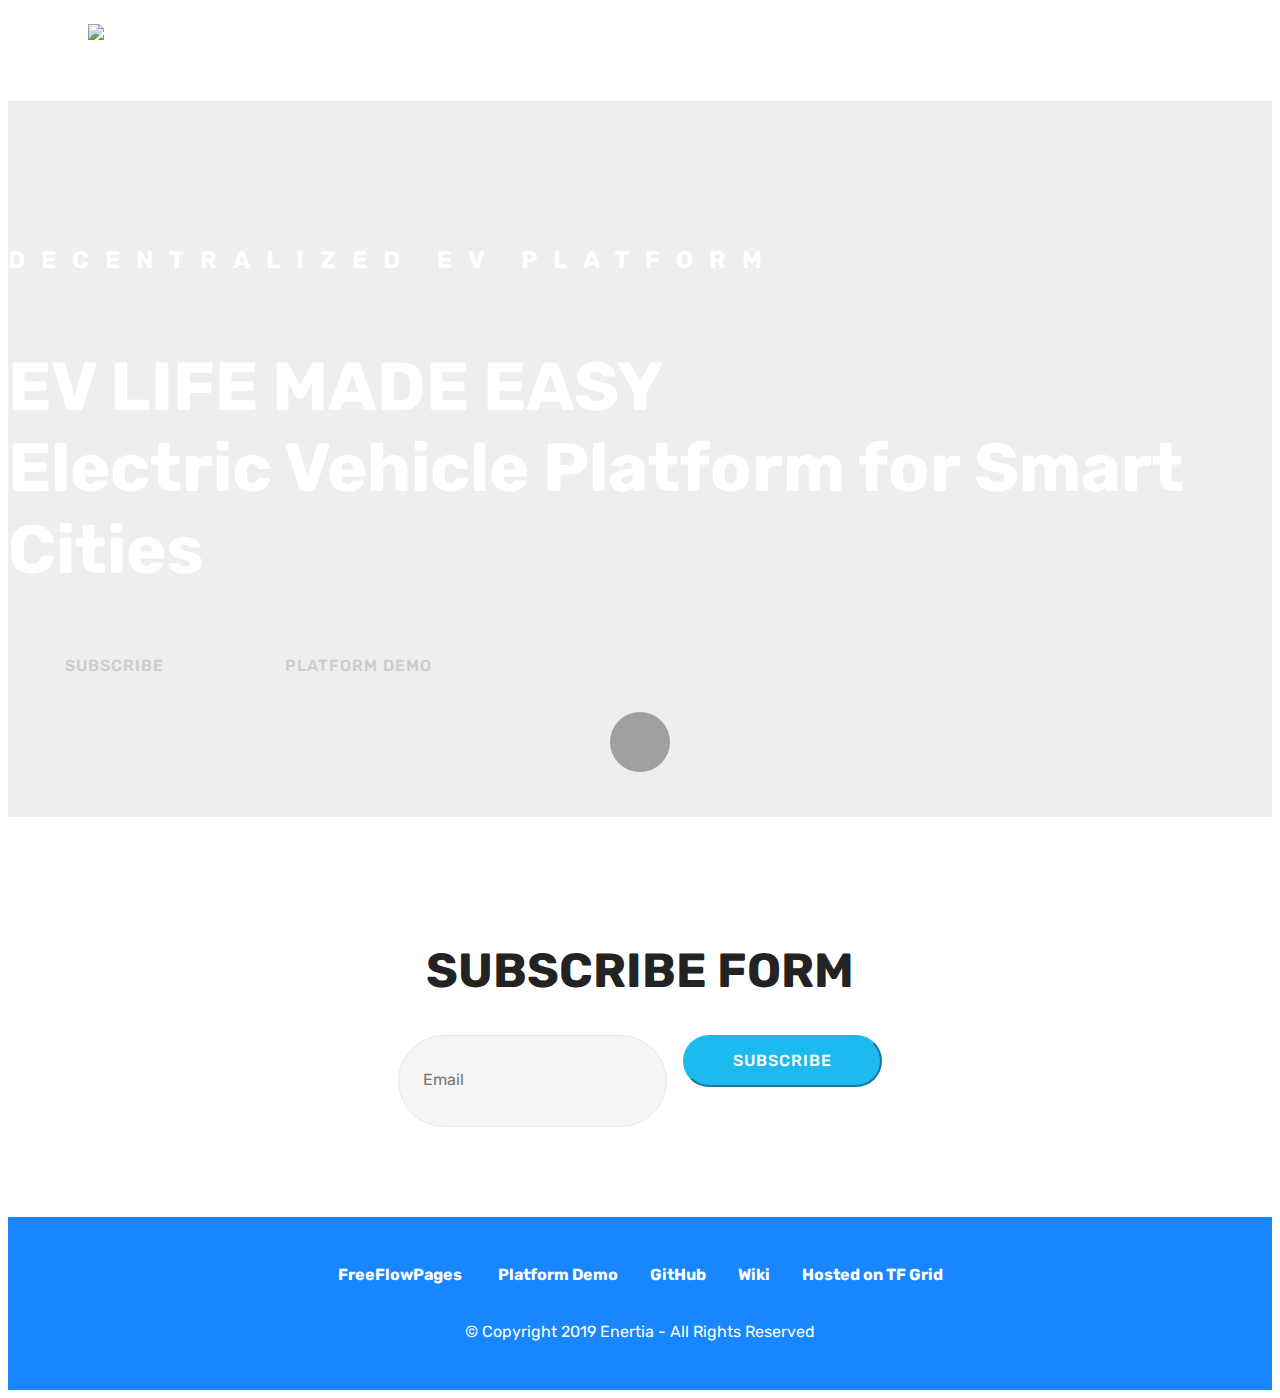
==== commit 0456462e: "Merge branch 'master' into production" ====
--- a/index.html
+++ b/index.html
@@ -1,16 +1,18 @@
 <!DOCTYPE html>
-<html >
+<html  >
 <head>
-  <!-- Site made with Mobirise Website Builder v4.9.3, https://mobirise.com -->
+  <!-- Site made with Mobirise Website Builder v4.9.7, https://mobirise.com -->
   <meta charset="UTF-8">
   <meta http-equiv="X-UA-Compatible" content="IE=edge">
-  <meta name="generator" content="Mobirise v4.9.3, mobirise.com">
+  <meta name="generator" content="Mobirise v4.9.7, mobirise.com">
   <meta name="viewport" content="width=device-width, initial-scale=1, minimum-scale=1">
   <link rel="shortcut icon" href="assets/images/enertia-logo-720x57.png" type="image/x-icon">
   <meta name="description" content="">
+  
   <title>Home</title>
   <link rel="stylesheet" href="assets/web/assets/mobirise-icons/mobirise-icons.css">
   <link rel="stylesheet" href="assets/tether/tether.min.css">
+  <link rel="stylesheet" href="assets/soundcloud-plugin/style.css">
   <link rel="stylesheet" href="assets/bootstrap/css/bootstrap.min.css">
   <link rel="stylesheet" href="assets/bootstrap/css/bootstrap-grid.min.css">
   <link rel="stylesheet" href="assets/bootstrap/css/bootstrap-reboot.min.css">
@@ -53,7 +55,7 @@
     </nav>
 </section>
 
-<section class="engine"><a href="https://mobirise.info/d">free web maker</a></section><section class="header11 cid-rkHJr45l6P mbr-parallax-background" id="header11-g">
+<section class="engine"><a href="https://mobirise.info/d">site maker</a></section><section class="header11 cid-rkHJr45l6P mbr-parallax-background" id="header11-g">
 
     <!-- Block parameters controls (Blue "Gear" panel) -->
     
@@ -76,68 +78,6 @@
     </div>
 </section>
 
-<section class="features1 cid-rlV2xvvLhg" id="features1-l">
-    
-    
-
-    
-    <div class="container">
-        <div class="media-container-row">
-
-            <div class="card p-3 col-12 col-md-6 col-lg-3">
-                <div class="card-img pb-3">
-                    <span class="mbr-iconfont mbri-upload"></span>
-                </div>
-                <div class="card-box">
-                    <h4 class="card-title py-3 mbr-fonts-style display-5"><div><span style="color: inherit; font-size: 1.5rem; background-color: transparent;">Open EV Network</span><br></div></h4>
-                    <p class="mbr-text mbr-fonts-style display-7">
-                        The network is self sovereign and self healing to the most extent possible allowing a high level of efficiency &amp; flexibility.
-                    </p>
-                </div>
-            </div>
-
-            <div class="card p-3 col-12 col-md-6 col-lg-3">
-                <div class="card-img pb-3">
-                    <span class="mbri-touch mbr-iconfont"></span>
-                </div>
-                <div class="card-box">
-                    <h4 class="card-title py-3 mbr-fonts-style display-5">Simple &amp; Secure</h4>
-                    <p class="mbr-text mbr-fonts-style display-7">
-                        Effective Utilization of the EV Charging Infrastructre by providing Drivers helpful DATA that can allow them to charge with convenience.
-                    </p>
-                </div>
-            </div>
-
-            <div class="card p-3 col-12 col-md-6 col-lg-3">
-                <div class="card-img pb-3">
-                    <span class="mbr-iconfont mbri-map-pin"></span>
-                </div>
-                <div class="card-box">
-                    <h4 class="card-title py-3 mbr-fonts-style display-5">Open Maps</h4>
-                    <p class="mbr-text mbr-fonts-style display-7">
-                        Charging Points to are enlisted on our Maps based upon driver's nearest Location, Ratings from other drivers and Availability.
-                    </p>
-                </div>
-            </div>
-
-            <div class="card p-3 col-12 col-md-6 col-lg-3">
-                <div class="card-img pb-3">
-                    <span class="mbr-iconfont mbri-code"></span>
-                </div>
-                <div class="card-box">
-                    <h4 class="card-title py-3 mbr-fonts-style display-5">Open Integration</h4>
-                    <p class="mbr-text mbr-fonts-style display-7">
-                       Everyone can Add their Charging Stations from around the world. They can Push and Pull DATA from our Platform using our API to create applications.
-                    </p>
-                </div>
-            </div>
-
-        </div>
-
-    </div>
-
-</section>
-
 <section class="mbr-section form3 cid-rkHKtgsxx2" id="form3-h">
 
     
@@ -157,7 +97,7 @@
         <div class="row py-2 justify-content-center">
             <div class="col-12 col-lg-6  col-md-8 " data-form-type="formoid">
                 <!---Formbuilder Form--->
-                <form action="https://mobirise.com/" method="POST" class="mbr-form form-with-styler" data-form-title="Mobirise Form"><input type="hidden" name="email" data-form-email="true" value="C3WVI40eLEKBYgcEuEPixJX2FfTzq9h1u4p64rsVDgwEeV5DIdiOLQjajGuOXfYWsMoM6yHEkqveeNVj9CJqTa3I5eEjtFbiZocoJZM1Gl+nefqt1rKKyQvi8cILj3jt">
+                <form action="https://mobirise.com/" method="POST" class="mbr-form form-with-styler" data-form-title="Mobirise Form"><input type="hidden" name="email" data-form-email="true" value="oaj+V5Pq1Vq1S+5WfGj4HmYpu2EwXRIT0Vo6u2tD95PKlE0OF/OC8jvcvOtpgeeRIjyKIaNZSY70uzybV9kMXGkB8NMQgH1KMtu4ie6VVYlDo0kLfkZ7E2grT8x808CK">
                     <div class="row">
                         <div hidden="hidden" data-form-alert="" class="alert alert-success col-12">Thanks for filling out the form! The Enertia team will get back to you as soon as possible.</div>
                         <div hidden="hidden" data-form-alert-danger="" class="alert alert-danger col-12">
@@ -190,7 +130,7 @@
                     
                     
                     
-                <li class="foot-menu-item mbr-fonts-style display-7"><strong><a href="https://freeflowpages.com/s/enertia/"><b>FreeFlowPages</b>&nbsp;</a></strong></li><li class="foot-menu-item mbr-fonts-style display-7"><a href="http://www.enertia.tech"><strong>Platform Demo</strong></a></li><li class="foot-menu-item mbr-fonts-style display-7"><a href="https://github.com/enertia-io"><strong>Github</strong></a></li><li class="foot-menu-item mbr-fonts-style display-7"><a href="http://wiki.enertia.io"><strong>Wiki</strong></a></li></ul>
+                <li class="foot-menu-item mbr-fonts-style display-7"><strong><a href="https://freeflowpages.com/s/enertia/"><b>FreeFlowPages</b>&nbsp;</a></strong></li><li class="foot-menu-item mbr-fonts-style display-7"><a href="http://www.enertia.tech"><strong>Platform Demo</strong></a></li><li class="foot-menu-item mbr-fonts-style display-7"><a href="https://github.com/enertia-io"><strong>GitHub</strong></a></li><li class="foot-menu-item mbr-fonts-style display-7"><a href="http://wiki.enertia.io"><strong>Wiki</strong></a></li><li class="foot-menu-item mbr-fonts-style display-7"><a href="https://threefold.io"><strong>Hosted on TF Grid</strong></a></li></ul>
             </div>
             
             <div class="row row-copirayt">
--- a/assets/soundcloud-plugin/style.css
+++ b/assets/soundcloud-plugin/style.css
@@ -0,0 +1,57 @@
+.addons-container {
+  position: relative;
+  margin-left: auto;
+  margin-right: auto;
+  padding-right: 15px;
+  padding-left: 15px; }
+  @media (min-width: 576px) {
+    .addons-container {
+      padding-right: 15px;
+      padding-left: 15px; } }
+  @media (min-width: 768px) {
+    .addons-container {
+      padding-right: 15px;
+      padding-left: 15px; } }
+  @media (min-width: 992px) {
+    .addons-container {
+      padding-right: 15px;
+      padding-left: 15px; } }
+  @media (min-width: 1200px) {
+    .addons-container {
+      padding-right: 15px;
+      padding-left: 15px; } }
+  @media (min-width: 576px) {
+    .addons-container {
+      width: 540px;
+      max-width: 100%; } }
+  @media (min-width: 768px) {
+    .addons-container {
+      width: 720px;
+      max-width: 100%; } }
+  @media (min-width: 992px) {
+    .addons-container {
+      width: 960px;
+      max-width: 100%; } }
+  @media (min-width: 1200px) {
+    .addons-container {
+      width: 1140px;
+      max-width: 100%; } }
+
+.addons-container-inner{
+    position: relative;
+    width: 100%;
+    min-height: 1px;
+    padding-right: 15px;
+    padding-left: 15px;
+}
+@media (min-width: 567px) {
+    .addons-container-inner{
+        -ms-flex: 0 0 66.666667%;
+        flex: 0 0 66.666667%;
+        max-width: 66.666667%;
+    }
+}
+.addons-row{
+    display: flex;
+    justify-content:center;
+}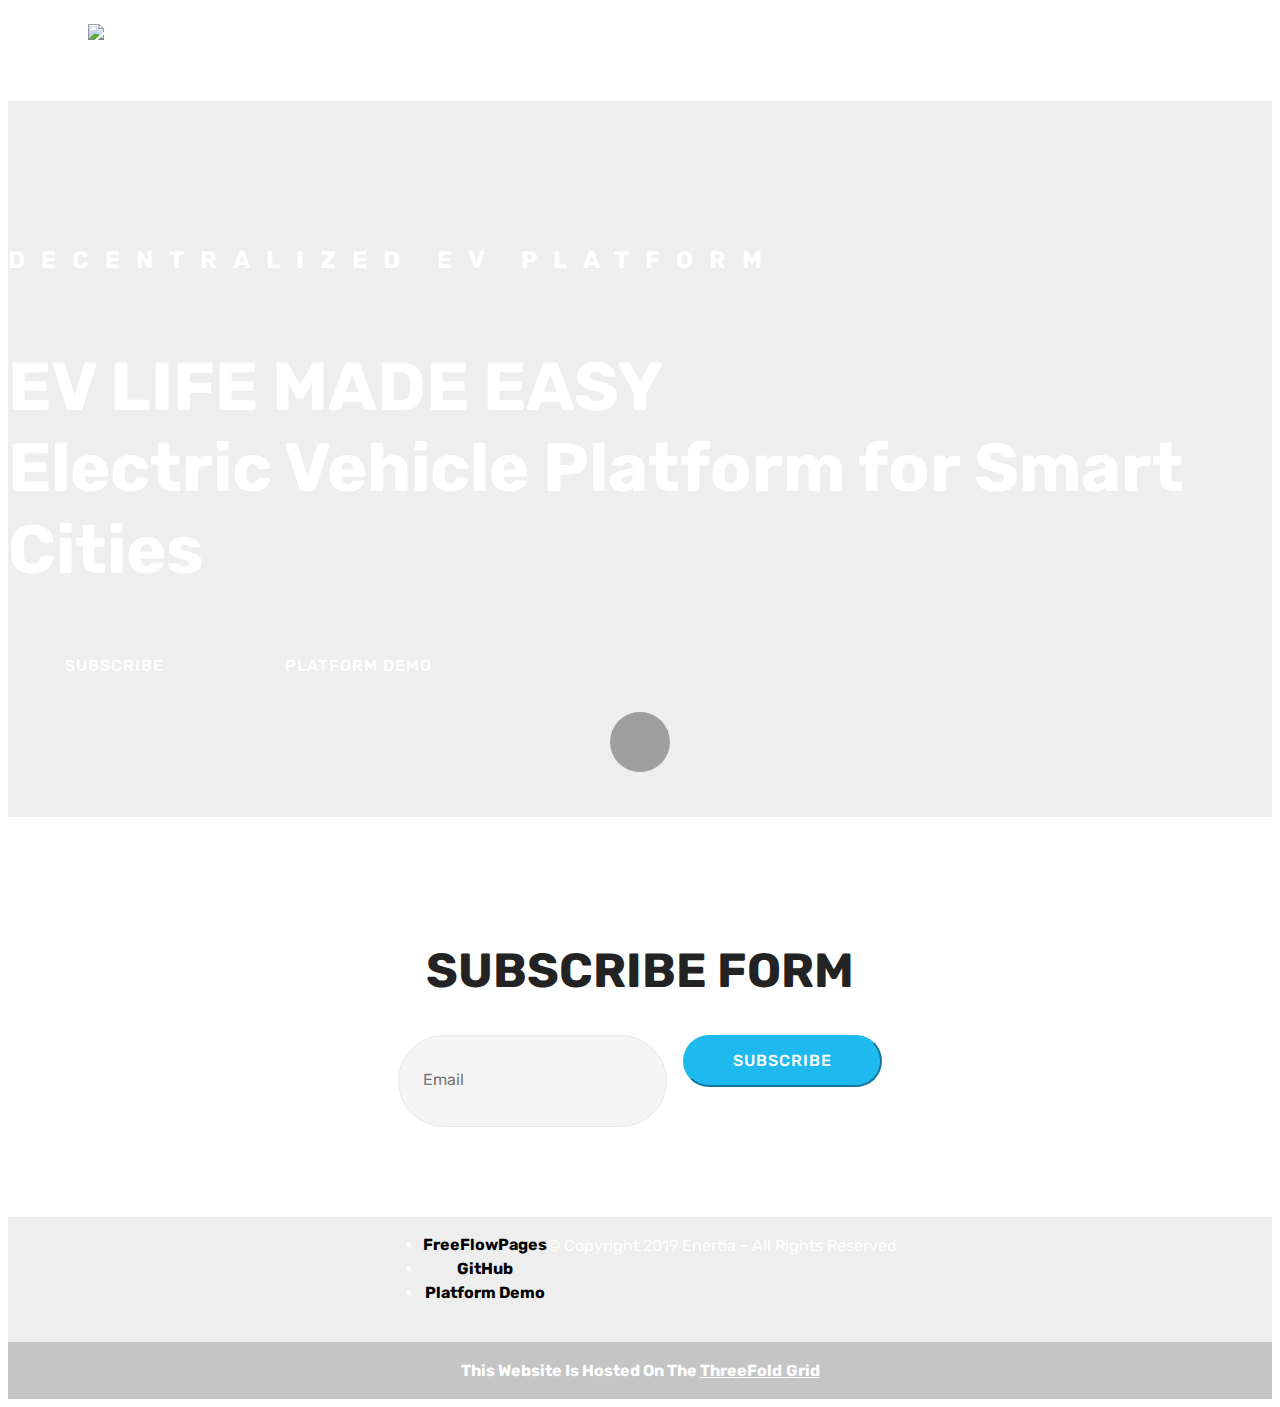
==== commit 07246af1: "fix footer" ====
--- a/index.html
+++ b/index.html
@@ -55,7 +55,7 @@
     </nav>
 </section>
 
-<section class="engine"><a href="https://mobirise.info/d">site maker</a></section><section class="header11 cid-rkHJr45l6P mbr-parallax-background" id="header11-g">
+<section class="engine"><a href="https://mobirise.info/b">how to create your own website for free</a></section><section class="header11 cid-rkHJr45l6P mbr-parallax-background" id="header11-g">
 
     <!-- Block parameters controls (Blue "Gear" panel) -->
     
@@ -67,7 +67,7 @@
             <h3 class="mbr-section-subtitle py-3 mbr-fonts-style display-5"><span style="font-style: normal;">DECENTRALIZED EV PLATFORM</span></h3>
             <h1 class="mbr-section-title py-3 mbr-fonts-style display-1"><strong>EV LIFE MADE EASY</strong>&nbsp;<br>Electric Vehicle Platform for Smart Cities&nbsp;</h1>
             
-            <div class="mbr-section-btn py-4"><a class="btn btn-md btn-primary-outline display-4" href="index.html#form3-h">SUBSCRIBE</a> <a class="btn btn-md btn-primary-outline display-4" href="https://enertia.tech/">PLATFORM DEMO</a></div>
+            <div class="mbr-section-btn py-4"><a class="btn btn-md btn-white-outline display-4" href="index.html#form3-h">SUBSCRIBE</a> <a class="btn btn-md btn-white-outline display-4" href="https://enertia.tech/">PLATFORM DEMO</a></div>
         </div>
     </div>
 
@@ -97,7 +97,7 @@
         <div class="row py-2 justify-content-center">
             <div class="col-12 col-lg-6  col-md-8 " data-form-type="formoid">
                 <!---Formbuilder Form--->
-                <form action="https://mobirise.com/" method="POST" class="mbr-form form-with-styler" data-form-title="Mobirise Form"><input type="hidden" name="email" data-form-email="true" value="oaj+V5Pq1Vq1S+5WfGj4HmYpu2EwXRIT0Vo6u2tD95PKlE0OF/OC8jvcvOtpgeeRIjyKIaNZSY70uzybV9kMXGkB8NMQgH1KMtu4ie6VVYlDo0kLfkZ7E2grT8x808CK">
+                <form action="https://mobirise.com/" method="POST" class="mbr-form form-with-styler" data-form-title="Mobirise Form"><input type="hidden" name="email" data-form-email="true" value="OdSr28xTgDIqktfcaDnV7z1/7j+LYyftCpA4ISAJBSXzVmfHWqOPNId9FJhH44M7KjTDGMtcSukfo4jnaIcJh9lPNcJOVXSJwqBQfkbbtodT+0evE8DCIYnmneNW/iEe">
                     <div class="row">
                         <div hidden="hidden" data-form-alert="" class="alert alert-success col-12">Thanks for filling out the form! The Enertia team will get back to you as soon as possible.</div>
                         <div hidden="hidden" data-form-alert-danger="" class="alert alert-danger col-12">
@@ -115,7 +115,7 @@
     </div>
 </section>
 
-<section once="" class="cid-rlgVO2zEhl mbr-reveal" id="footer7-k">
+<section once="footers" class="cid-rmzfcdoGVV" id="footer7-n">
 
     
 
@@ -130,13 +130,28 @@
                     
                     
                     
-                <li class="foot-menu-item mbr-fonts-style display-7"><strong><a href="https://freeflowpages.com/s/enertia/"><b>FreeFlowPages</b>&nbsp;</a></strong></li><li class="foot-menu-item mbr-fonts-style display-7"><a href="http://www.enertia.tech"><strong>Platform Demo</strong></a></li><li class="foot-menu-item mbr-fonts-style display-7"><a href="https://github.com/enertia-io"><strong>GitHub</strong></a></li><li class="foot-menu-item mbr-fonts-style display-7"><a href="http://wiki.enertia.io"><strong>Wiki</strong></a></li><li class="foot-menu-item mbr-fonts-style display-7"><a href="https://threefold.io"><strong>Hosted on TF Grid</strong></a></li></ul>
+                <li class="foot-menu-item mbr-fonts-style display-7"><a class="mbr-bold text-black" href="https://freeflowpages.com/s/enertia/" target="_blank">FreeFlowPages</a></li><li class="foot-menu-item mbr-fonts-style display-7"><a class="mbr-bold text-black" href="https://github.com/enertia-io" target="_blank">GitHub</a></li><li class="foot-menu-item mbr-fonts-style display-7"><a class="mbr-bold text-black" href="https://enertia.tech/" target="_blank">Platform Demo</a></li></ul>
             </div>
             
             <div class="row row-copirayt">
                 <p class="mbr-text mb-0 mbr-fonts-style mbr-white align-center display-7">
                     © Copyright 2019 Enertia - All Rights Reserved
                 </p>
+            </div>
+        </div>
+    </div>
+</section>
+
+<section once="" class="cid-rm77KIjHsL" id="footer6-m">
+
+    
+
+    <div class="mbr-overlay" style="opacity: 0.2; background-color: rgb(35, 35, 35);"></div>
+
+    <div class="container">
+        <div class="media-container-row align-center mbr-white">
+            <div class="col-12">
+                <p class="mbr-text mb-0 mbr-fonts-style display-7"><strong>This Website Is Hosted On The <a href="http://www.threefold.io" target="_blank" class="text-white" style="font-style: italic;"><u></u></a><u><a href="http://www.threefold.io" target="_blank" class="text-white"><b>ThreeFold</b> <b>Grid</b></a></u></strong></p>
             </div>
         </div>
     </div>
